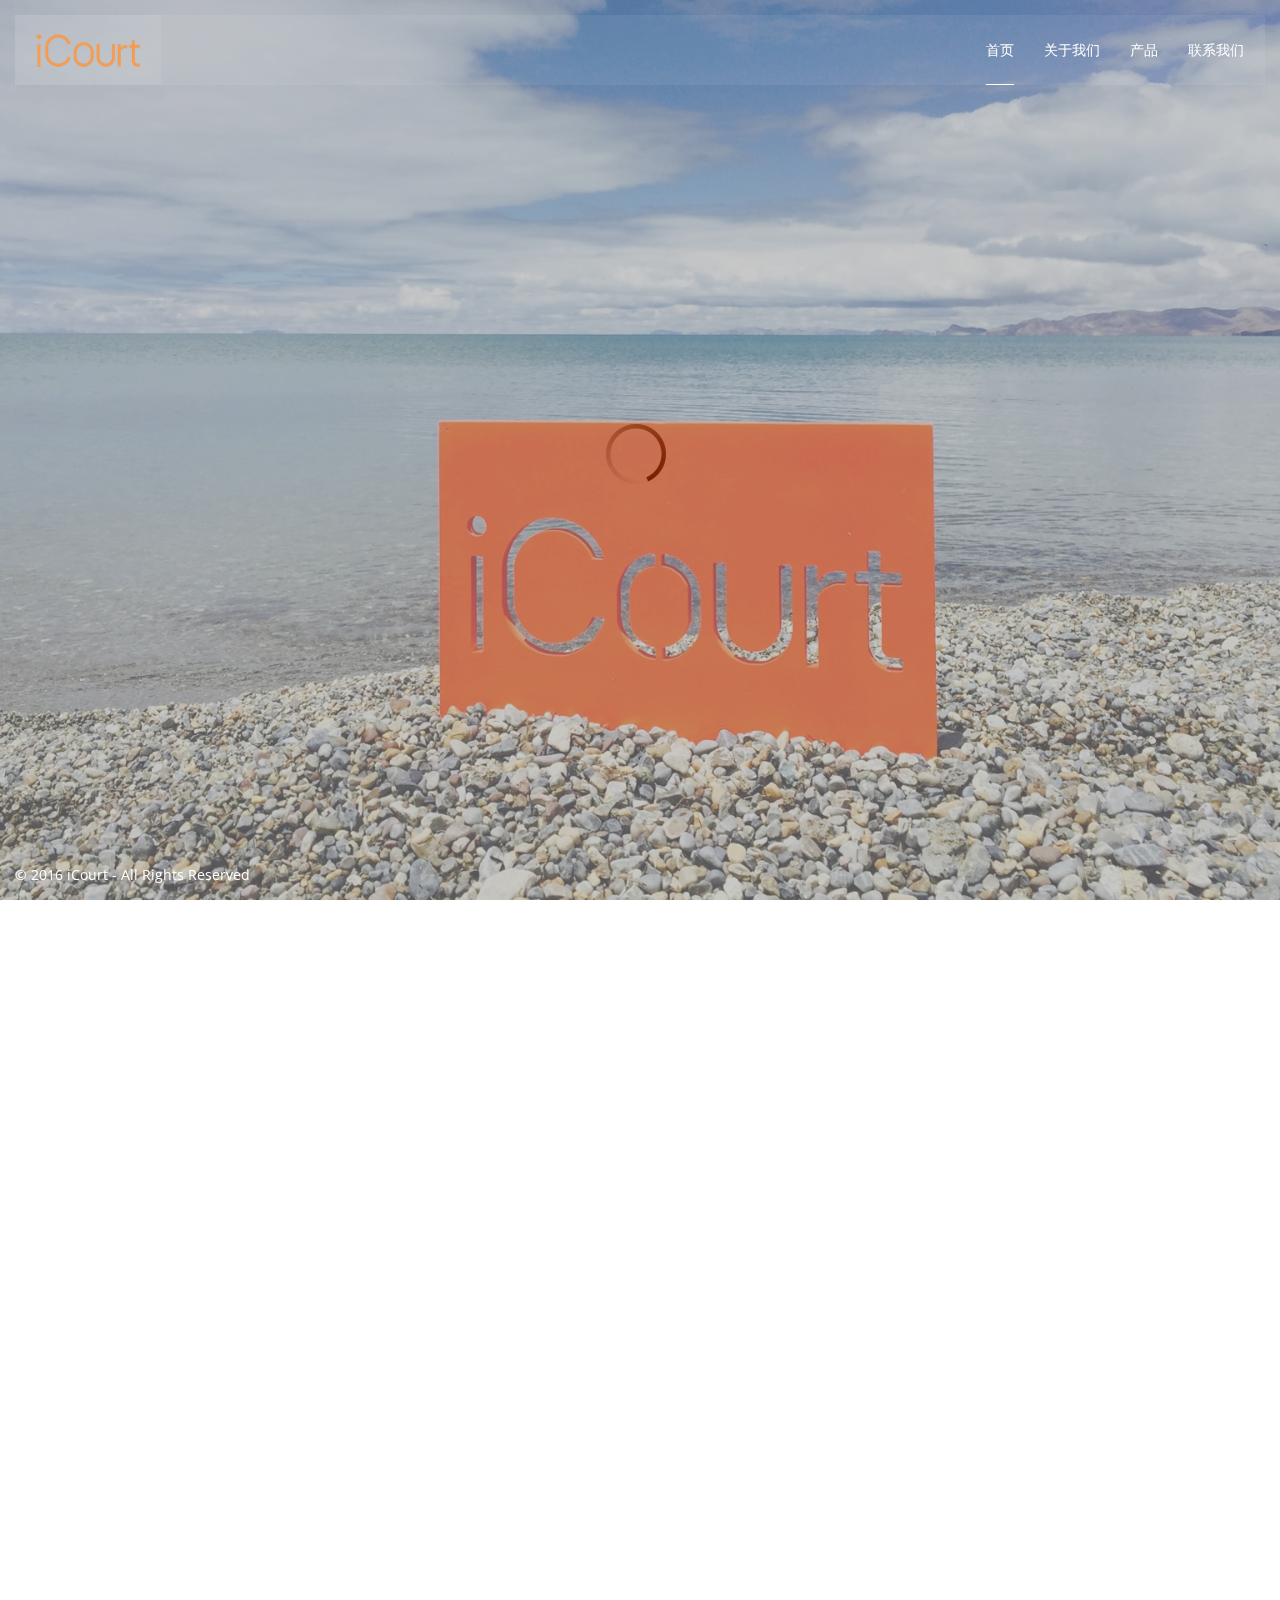
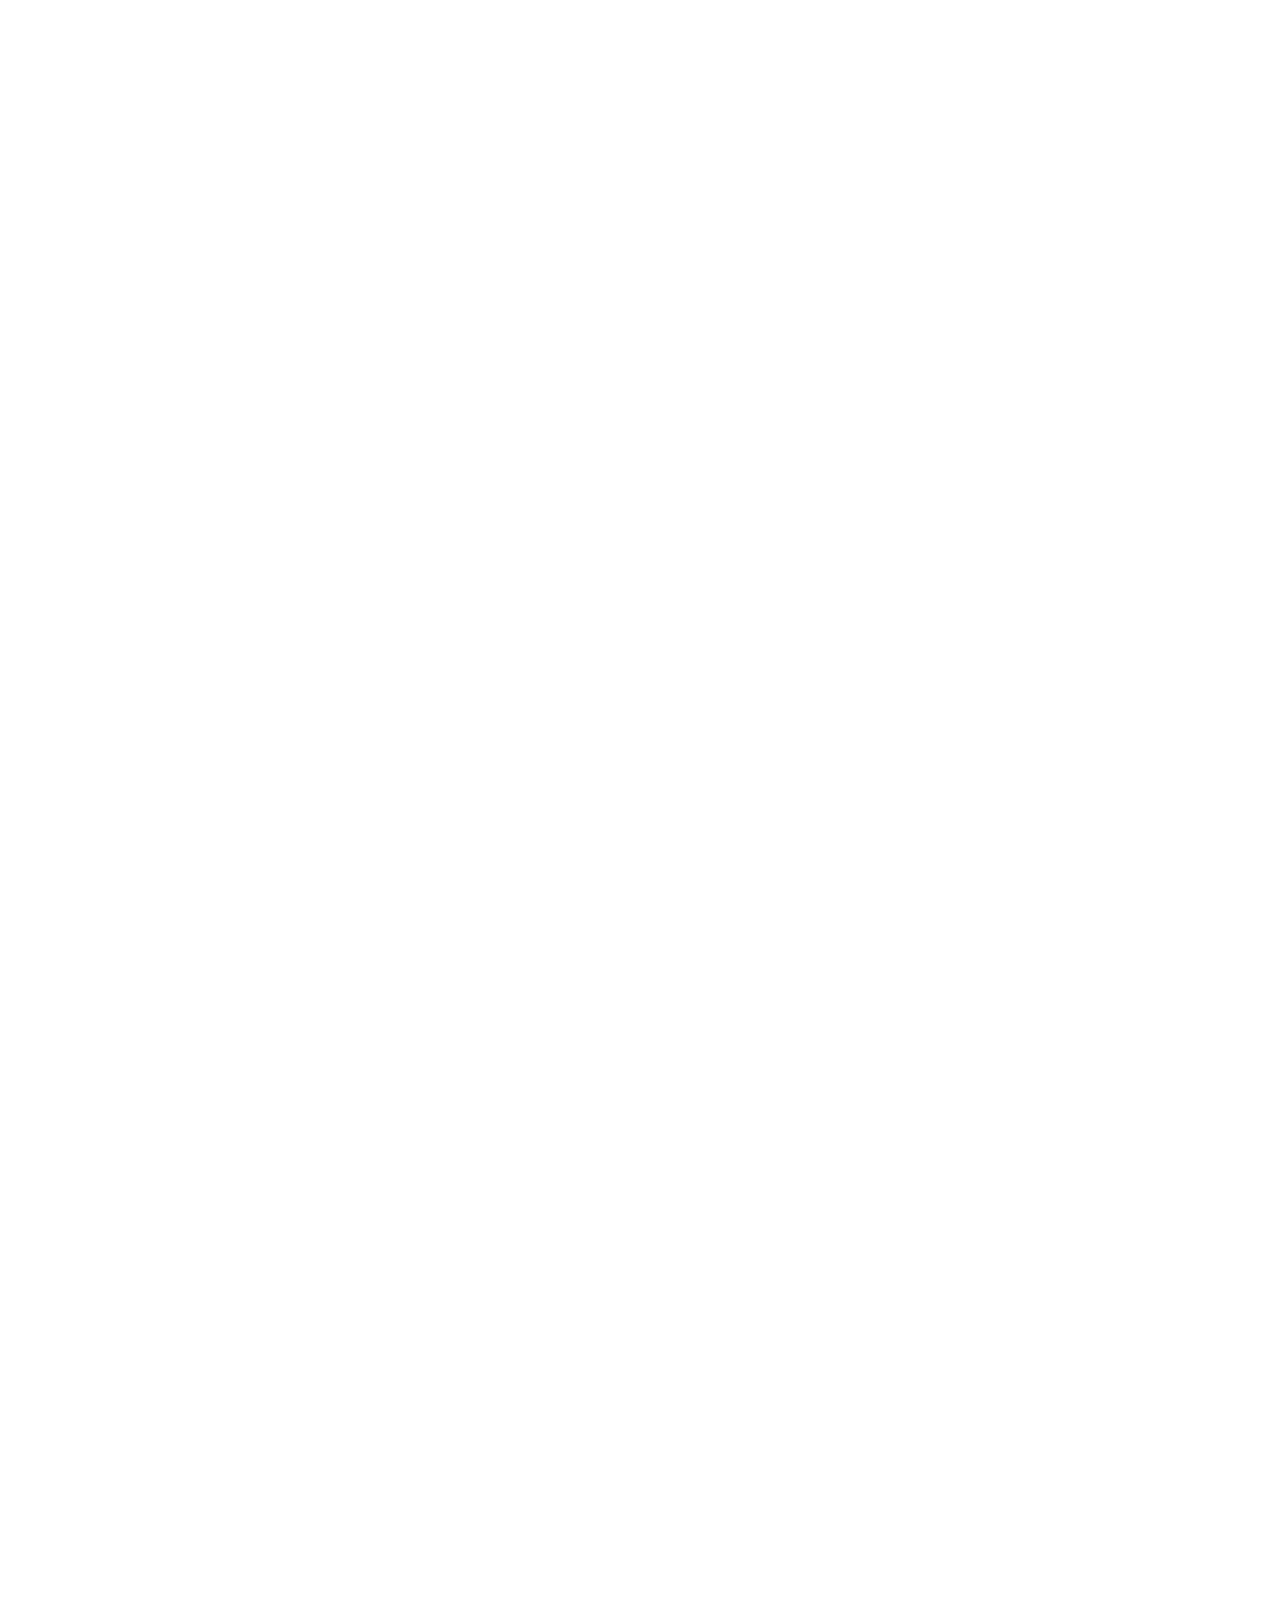
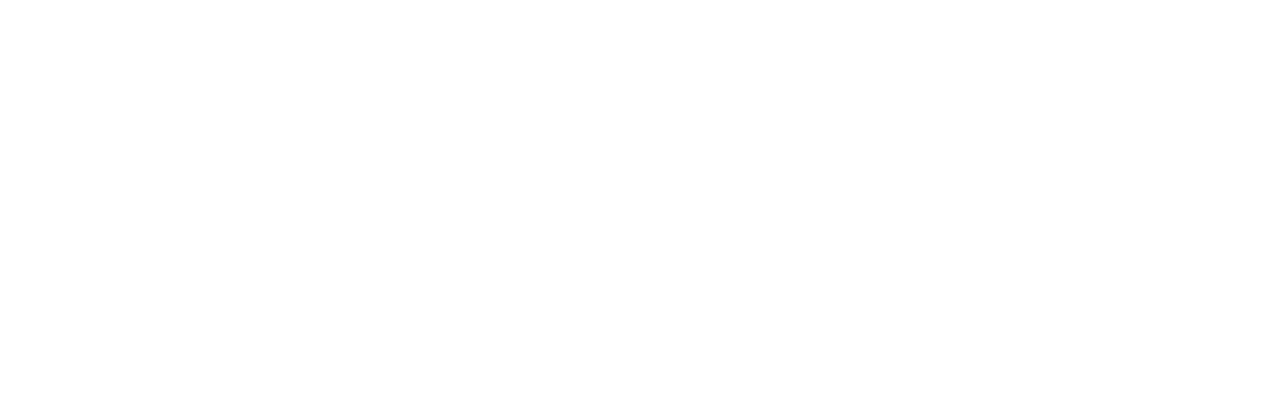
==== index.html @ 9b427d23 "rename" ====
﻿<!DOCTYPE html>
<!--[if IE 7]>    <html class="no-js ie7 oldie" lang="en-US"> <![endif]-->
<!--[if IE 8]>    <html class="no-js ie8 oldie" lang="en-US"> <![endif]-->
<!--[if gt IE 8]><!--> <html class="no-js" lang="en-US">  <!--<![endif]-->
	<head>
	
		<title>iCourt 与众不同的法学院</title>

		<!-- META DATA -->
		<meta http-equiv="content-type" content="text/html;charset=UTF-8">
		<meta charset="utf-8">
		<meta name="viewport" content="width=device-width, initial-scale=1, maximum-scale=1">
		<meta name="description" content="">
		<meta name="keywords" content="">
		<meta name="author" content="">
		
		<!-- CSS Global Compulsory -->
		<link rel="stylesheet" href="css/bootstrap.min.css">
		<link rel="stylesheet" href="style.css">
		<link rel="stylesheet" href="css/custom.css">
		
		<!-- CSS Implementing Plugins -->
		<link rel="stylesheet" href="css/jquery.fullpage.min.css" type="text/css">
		<link rel="stylesheet" href="css/vegas.min.css" type="text/css">
		<link rel="stylesheet" href="css/font-awesome.min.css" type="text/css">
		<link rel="stylesheet" href="css/ionicons.min.css" type="text/css">
		<link rel="stylesheet" href="css/animate.min.css" type="text/css">
		<link rel="stylesheet" href="css/flexslider.css" type="text/css">
		<link rel="stylesheet" href="css/magnific-popup.css" type="text/css">
		
		<!-- HTML5 shim and Respond.js IE8 support of HTML5 elements and media queries -->
		<!--[if lt IE 9]>
			<script src="http://html5shim.googlecode.com/svn/trunk/html5.js"></script>
			<script src="js/respond.min.js"></script>
		<![endif]-->
		
		<!--[if lt IE 11]>
			<link rel="stylesheet" type="text/css" href="css/ie.css">
		<![endif]-->
		
		<!-- FONTS -->
		<link href='http://fonts.useso.com/css?family=Open+Sans:400,300,600,700%7CRaleway:400,200,300,500' rel='stylesheet' type='text/css'>
		
		<!-- JS -->
		<script type="text/javascript" src="js/modernizr.js"></script>
		
		<!-- FAVICONS -->
		<link rel="shortcut icon" href="images/favicon.ico">
		<link rel="apple-touch-icon" href="images/apple-touch-icon.png">
		<link rel="apple-touch-icon" sizes="72x72" href="images/apple-touch-icon-72x72.png">
		<link rel="apple-touch-icon" sizes="114x114" href="images/apple-touch-icon-114x114.png">

	</head>
	<body>
	
		<div id="preloader">
			<div id="loading-animation">&nbsp;</div>
		</div>

		<nav class="navbar navbar-fixed-top">
			<div class="container-fluid">
				<div class="navbar-header">
					<button type="button" class="navbar-toggle collapsed" data-toggle="collapse" data-target="#navbar" aria-expanded="false" aria-controls="navbar">
						<span class="sr-only">Toggle navigation</span>
						<span class="icon-bar"></span>
						<span class="icon-bar"></span>
						<span class="icon-bar"></span>
					</button>
					<a class="navbar-brand moveto" href="#home">
						<img src="Resource/logo-orange.png" alt="" class="logo-light" />
						<img src="Resource/logo-orange.png" alt="" class="logo-dark" />
					</a>
				</div>
				<div id="navbar" class="navbar-collapse collapse">
					<ul id="fp-menu" class="nav navbar-nav navbar-right">
						<li data-menuanchor="home"><a href="#home" class="moveto">首页</a></li>
						<li data-menuanchor="about"><a href="#about" class="moveto">关于我们</a></li>
						<li data-menuanchor="services"><a href="#services" class="moveto">产品</a></li>
						<li data-menuanchor="contact"><a href="#subscribe" class="moveto">联系我们</a></li>
						<!--
						<li data-menuanchor="subscribe"><a href="#subscribe" class="moveto">Subscribe</a></li>
						<li data-menuanchor="portfolio"><a href="#portfolio" class="moveto">Portfolio</a></li>
						<li data-menuanchor="team"><a href="#team" class="moveto">Team</a></li>
						-->
						
					</ul>
				</div><!--/.nav-collapse -->
			</div><!--/.container-fluid -->
			<div class="navbar-overlay"></div>
		</nav>
		
		<div class="main-container">
			<div id="bt-fullpage">
		
				<!-- Home -->
				<div class="bt-section">
					<section class="section home-section fullscreen-element">
						<div class="section-container">
							<div class="table-container">
								<div class="table-content">
									<div class="container-fluid">
										<div class="row">
											<div class="col-lg-6 col-md-8">
												<div class="row">
													<div class="col-md-10 col-md-offset-1">
														<div class="text-slider animated onstart" data-animation="fadeInRight" data-animation-delay="800">
															<ul class="slides">
																<li>
																	<h1 class="text-white nomargin">iCourt<br>与众不同的法学院</h1>
																</li>
																<li>
																	<h1 class="text-white nomargin">iCourt<br>技术驱动法律</h1>
																</li>
																<li>
																	<h1 class="text-white nomargin">iCourt<br>帮助校友成功</h1>
																</li>
															</ul>
														</div>
														<p class="lead text-white nobottompadding animated onstart" data-animation="fadeInRight" data-animation-delay="1100"></p>
														<div class="buttons-group animated onstart" data-animation="fadeInRight" data-animation-delay="1400">
															<!--
															<a href="#subscribe" class="moveto button button-modern alternative button-white notopmargin nobottommargin">我们的产品</a>
															<a href="#about" class="moveto button button-modern alternative button-white notopmargin nobottommargin">联系我们</a>
															-->
														</div>
													</div>
												</div>
											</div>
										</div>
									</div>
								</div>
							</div>
						</div>
						<div class="overlay">
							<div class="overlay-color background-dark opacity-30"></div>
							<div class="overlay-image cover-background" style="background-image: url(Resource/bg.jpg);"></div>
						</div>
					</section>
				</div>
				
				<!-- About -->
				<div class="bt-section">			
					<section class="section equal-section nopadding">
						<div class="section-container">
							<div class="container-fluid equal-cols-container">
								<div class="row equal-row">
									
									<div class="col-md-6 equal-col animated" data-animation="fadeInLeftBig">
										<div class="equal-col-wrapper">
											<div class="equal-col-container">
												<div class="equal-col-content">
													<div class="row">
														<div class="col-md-10 col-md-offset-1">
															
															<h3 class="section-title nomargin">关于我们</h3>
															<div class="divider divider-center divider-dark"><span></span></div>
															<h4 style="color: #ed6c00">iCourt 是一家与众不同的法学院</h4>
															<p>过去三年，已有 5000 多名法律人走进 iCourt，他们中有律师、法官、法务、法学院老师，怀着共同的理念相聚于此，研习技能、开阔视野 、彼此交流、互相支持，通过没有围墙的课堂连接在一起，成为名副其实的法律共同体。这个数字，每一天都在快速增长。</p>
															<h4 style="color: #ed6c00">iCourter 信仰技术驱动法律</h4>
															<p>成为 iCourter，需要在两年时间内完成 12门实务能力课程的体系化学习，包括法律人的核心业务能力、市场开拓能力和法律新技术能力。<br>
															通过系统学习，iCourter 将掌握领先的思维方式和执业技能，极大提升工作效率和效果；同时，iCourter 还将获得先进的工作设备、便捷的软件工具、终身的学习机会和超值的升级体验。</p>
															<h4 style="color: #ed6c00">iCourt 已成为法律职业共同体的最佳学习平台</h4>
															<p>追求技术、信赖法庭，才能为法律职业带来价值与尊荣。共享与连接将改变时代；而您与我们的努力，将推动改变发生。来到 iCourt 法学院，您不必独自前行，我们将陪伴您执业升级的每一步。</p>
																
														</div>
													</div>
												</div>
											</div>
										</div>
									</div>
									
									<div class="col-md-6 equal-col fullscreen-element mobile-hidden animated" data-animation="fadeInRightBig">										
										<!-- Overlay -->
										<div class="overlay">
											<div class="overlay-image cover-background" style="background-image: url('Resource/about_us.jpg');"></div>
										</div>
									</div>
									
								</div>
							</div>
						</div>
					</section>
				</div>
						
				<!-- Services -->
				<div class="bt-section">		
					<section class="section equal-border fullscreen-element">
						<div class="section-container">
							<div class="table-container">
								<div class="table-content">
									<div class="container">
										<div class="text-center paddingbottom-50 animated" data-animation="fadeInDown">
											<h3 class="section-title nomargin">我们的产品</h3>
											<div class="divider divider-center divider-dark"><span></span></div>
											<p class="lead text-center">来到 iCourt 法学院，您不必独自前行，我们将陪伴您执业升级的每一步。</p>
										</div>							
										<div class="row text-center">
											
											<div class="col-md-4 animated" data-animation="fadeInUp" data-animation-delay="300">
												<div class="icon-box-2 text-center sm-mb-30">
													<div class="icon-box-icon">
														
													<!--	<i class="ion-ios-book-outline"></i>  -->
													<img src="Resource/icourter.svg" alt="icourter">
													</div>
													<h3>iCouter</h3>
													<div class="divider divider-center divider-dark"><span></span></div>
													<p class="text-center">成为 iCourter，需要在两年时间内完成 12 门实务能力课程的体系化学习，包括法律人的核心业务能力、市场开拓能力和法律新技术能力。</p>
												</div>
											</div>
											
											<div class="col-md-4 animated" data-animation="fadeInUp" data-animation-delay="600">
												<div class="icon-box-2 text-center sm-mb-30">
													<div class="icon-box-icon">
														<img src="Resource/team.svg" alt="team">
													</div>
													<h3>团队宝</h3>
													<div class="divider divider-center divider-dark"><span></span></div>
													<p class="text-center">iCourt 团队宝是一个打造律界强大团队的限量版定制性服务计划。针对团队宝用户的业务、地域、发展阶段、人员构成等特点，制定团队学习、团队建设、发展定位、品牌宣传、招聘薪酬的实施方案。单枪匹马闯世界的时代已然结束，团队才是引以为傲的资本。</p>
												</div>
											</div>
											
											<div class="col-md-4 animated" data-animation="fadeInUp" data-animation-delay="900">
												<div class="icon-box-2 text-center">
													<div class="icon-box-icon">
														<img src="Resource/usa.svg" alt="USA">
													</div>
													<h3>美国行</h3>
													<div class="divider divider-center divider-dark"><span></span></div>
													<p class="text-center">iCourt 美国行是为中国律师打造的短期赴美交流项目。我们组织中国法律精英在 14 天中遍访纽约、华盛顿、旧金山、洛杉矶的顶级律所、各级法院和常青藤学府，学习探讨法律行业趋势、律所战略文化管理薪酬。让异域的启迪，成为事业再出发的新鲜源泉，展开属于法律人的求索之旅。</p>
												</div>
											</div>
	
										</div>
									</div>
								</div>
							</div>
							<div class="overlay">
								<div class="overlay-color background-white opacity-90"></div>
							</div>
						</div>
						<div class="overlay">
							<div class="overlay-image cover-background" style="background-image: url('Resource/services.jpg');"></div>
						</div>
					</section>
				</div>				
						
				<!-- Contact -->
				<div class="bt-section">							
					<section class="section equal-section nopadding">
						<div class="section-container">
							<div class="container-fluid equal-cols-container">
								<div class="row equal-row">
									<div class="col-md-6 equal-col fullscreen-element mobile-hidden animated" data-animation="fadeInRightBig">										
										<!-- Overlay -->
										<div class="overlay">
											<div class="overlay-image cover-background" style="background-image: url('Resource/about_us.jpg');"></div>
										</div>
									</div>
									<div class="col-md-6 equal-col animated" data-animation="fadeInRightBig">
										<div class="equal-col-wrapper">
											<div class="equal-col-container">
												<div class="equal-col-content">
													<div class="row">
														<div class="col-md-10 col-md-offset-1">
															
															<h3 class="section-title text-center nomargin">联系我们</h3>
															<div class="divider divider-center divider-dark"><span></span></div>
															<p class="text-left marginbottom-20">地址：北京市朝阳区建国路58号晋商博物馆4A 座</p>
															<p class="text-left marginbottom-20">Email：<a href="mailto:icourt@icout.cc">icourt@icout.cc</a> </p>
															<p class="text-left marginbottom-20"> 微信：nuonuoduo6</p>


															
																
														</div>
													</div>
												</div>
											</div>
										</div>
									</div>
								</div>
							</div>
						</div>
					</section>
				</div>
			
			</div><!-- #fullpage end -->
		</div><!-- .main-container end -->
		
		<!-- Footer -->
		<footer class="site-footer">
			<div class="section-container">
				<!-- Copyright -->
				<div class="copyright">
					<div class="container-fluid">
						<div class="row">
							<div class="col-md-6 text-left">
							© 2016 iCourt - All Rights Reserved
							</div>
							<div class="col-md-6">
								<!--
								<nav class="socials-icons pull-right">
									<ul>
										<li><a href="#" class="social-icon"><i class="ion-social-facebook"></i></a></li>
										<li><a href="#" class="social-icon"><i class="ion-social-twitter"></i></a></li>
										<li><a href="#" class="social-icon"><i class="ion-social-googleplus"></i></a></li>
										<li><a href="#" class="social-icon"><i class="ion-social-pinterest"></i></a></li>
										<li><a href="#" class="social-icon"><i class="ion-social-dribbble-outline"></i></a></li>
									</ul>
								</nav>
								-->
							</div>
						</div>
					</div>
				</div><!-- .copyright end -->
			</div>
		</footer><!-- .site-footer end -->
		
		<!-- JS -->
		<script type="text/javascript" src="js/jquery.min.js"></script>
		<script type="text/javascript" src="js/bootstrap.min.js"></script>
		<script type="text/javascript" src="js/plugins.js"></script>
		

		<script type="text/javascript" src="js/main.js"></script>

	</body>
</html>
---- style.css ----
﻿/*
Theme Name: Weny
Description: Coming Soon Template
Author: Bluminethemes
Theme URI: http://bluminethemes.com/preview/themeforest/html/weny/
Author URI: http://themeforest.net/user/Bluminethemes
Version: 1.1
*/

/*
Please use css/custom.css for your styles
*/

/* ==================================================================
 * Table of Contents:
 *
 * 1.0 - CSS Reset
 * 2.0 - Bootstrap fix for WinPhone 8 and IE10
 * 3.0 - Basic Document Styles
 * 4.0 - Typography
 * 5.0 - Basic Layout Styles
 * 6.0 - Preloader
 * 7.0 - Navigation
 * 8.0 - Sections Elements
 * 9.0 - Footer 
 * 10.0 - Elements
 * 		10.1 - Forms
 * 		10.2 - Icon Features
 * 		10.3 - Divider
 * 		10.4 - Spacing
 * 		10.5 - Progress Bars
 * 		10.6 - Countdown
 * 		10.7 - Social Icons
 * 		10.8 - Magnific Popup
 * 		10.9 - FlexSlider
 * 		10.10 - Fullpage
 * 		10.11 - Team
 * 11.0 - Buttons
 * 		11.1 - Default Buttons
 * 		11.2 - Button Styles
 * 		11.3 - Button Sizes
 * 		11.4 - Button Colours
 * 12.0 - Portfolio
 * 13.0 - Overlay Styles
 * 		13.1 - Background Color Styles
 * 		13.2 - Gradient Background Styles
 * 14.0 - Other
 * 15.0 - Helper Classes
 * 16.0 - Mobile
 * 17.0 - Responsive
================================================================== */


/* ==================================================================
	1.0 CSS Reset
================================================================== */

html, body, div, span, applet, object, iframe,
h1, h2, h3, h4, h5, h6, p, blockquote, pre,
a, abbr, acronym, address, big, cite, code,
del, dfn, em, img, ins, kbd, q, s, samp,
small, strike, strong, sub, sup, tt, var,
b, u, i, center,
dl, dt, dd, ol, ul, li,
fieldset, form, label, legend,
table, caption, tbody, tfoot, thead, tr, th, td,
article, aside, canvas, details, embed, 
figure, figcaption, footer, header, hgroup, 
menu, nav, output, ruby, section, summary,
time, mark, audio, video {
	margin: 0;
	padding: 0;
	border: 0;
	font-size: 100%;
	font: inherit;
	vertical-align: baseline;
}

article, aside, details, figcaption, figure, 
footer, header, hgroup, menu, nav, section {
	display: block;
}
body {
	line-height: 1;
}
ol, ul {
	list-style: none;
}
blockquote, q {
	quotes: none;
}
blockquote:before, blockquote:after,
q:before, q:after {
	content: '';
	content: none;
}
table {
	border-collapse: collapse;
	border-spacing: 0;
}


/* ==================================================================
	2.0 Bootstrap fix for WinPhone 8 and IE10 
================================================================== */

@-webkit-viewport   { width: device-width; }
@-moz-viewport      { width: device-width; }
@-ms-viewport       { width: device-width; }
@-o-viewport        { width: device-width; }
@viewport           { width: device-width; }


/* ==================================================================
	3.0 Basic Document Styles
================================================================== */

body {
	color: #333;
	font-size: 14px;
	font-family: 'Open Sans', sans-serif;
	font-style: normal;
	font-weight: normal;
	line-height: 28px;
	background: #fff;
	-webkit-font-smoothing: antialiased;
	-webkit-text-size-adjust: 100%;
	overflow-x: hidden;
	white-space: normal;
	position: relative;
}

.main-container {
	clear: both;
}

input,
select,
textarea { 
	font-size: 16px;
	font-family: 'Open Sans', sans-serif;
	font-style: normal;
	font-weight: 300;
}


/* ==================================================================
	4.0 Typography
================================================================== */

h1, h2, h3, h4, h5, h6 {
	font-family: 'Raleway', sans-serif;
	font-weight: 300;
	margin-bottom: 15px;
	position: relative;
	color: #333;
}

h1 a, h2 a, h3 a, h4 a, h5 a, h6 a {
	color: #333;
}

h1 {
	font-size: 40px;
	line-height: 50px;
	font-weight: 200;
}

h2 {
	font-size: 40px;
	line-height: 54px;
}

h3 {
	font-size: 32px;
	line-height: 46px;
}

h4 {
	font-size: 24px;
	line-height: 34px;
}

h5 {
	font-size: 16px;
	font-weight: 400;
	line-height: 26px;
}

h6 {
	font-size: 12px;
	font-weight: 700;
	line-height: 24px;
}

/* Heading Uppercase */
.heading-uppercase {
	font-weight: 400;
	text-transform: uppercase;
}

h1.heading-uppercase {
	letter-spacing: 10px;
	margin-right: -10px;
}

h2.heading-uppercase {
	letter-spacing: 7px;
	margin-right: -7px;
}

h3.heading-uppercase {
	letter-spacing: 7px;
	margin-right: -7px;
}

h4.heading-uppercase {
	letter-spacing: 2px;
	margin-right: -2px;
}

h5.heading-uppercase {
	font-weight: 600;
	letter-spacing: 2px;
	margin-right: -2px;
}

h6.heading-uppercase {
	font-weight: 700;
	letter-spacing: 2px;
	margin-right: -2px;
}

.section-title {
	font-weight: 400;
	text-align: center;
	text-transform: uppercase;
	letter-spacing: 7px;
	margin-left: -7px !important;
}

p {
	margin-bottom: 20px;
}

p.lead {
	font-size: 16px;
	line-height: 30px;
	font-weight: 400;
}

p:last-child {
	margin-bottom: 0px;
}

a {
	cursor: pointer;
	color: #EC7C2F;
	text-decoration: none;
	-webkit-transition: all .3s ease-in-out;
	-moz-transition: all .3s ease-in-out;
	-ms-transition: all .3s ease-in-out;
	-o-transition: all .3s ease-in-out;
	transition: all .3s ease-in-out;
}

a:hover, a:focus {
	text-decoration: none;
	outline: 0;
	color: #EC7C2F;
}

em {
	font-style: italic;
}

strong {
	font-weight: 700;
}

blockquote {
	overflow: hidden;
	font-family: 'Open Sans', 'Georgia', Times New Roman, Times, serif;
	font-size: 20px;
	line-height: 32px;
	font-style: italic;
	background: #f5f5f5;
	padding: 32px;
	color: #777;
	font-weight: 300;
	margin-bottom: 20px;
	border-left: 5px solid #efefef;
}

blockquote.pull-right {
	margin: 5px 0 10px 20px;
	max-width: 300px;
}

blockquote.pull-left {
	margin: 5px 20px 10px 0;
	max-width: 370px;
}

address, blockquote, dd, dl, fieldset, form, ol, p, pre, table, ul {
	margin-bottom: 30px;
}

pre {
	margin: 0;
	padding: 9.5px;
	color: #333;
	background-color: #f5f7f9;
	border: 1px solid #ccc;
	border-radius: 0px;
	text-align: left;
}


/* ==================================================================
	5.0 Basic Layout Styles
================================================================== */

body.video-background .overlay-video,
body.youtube-background .overlay-video,
body.youtube-multiple-background .overlay-video {
	background-color: #000;
}

.main-container {
	overflow: hidden;
	position: relative;
}

section,
.section {
	position: relative;
	overflow: hidden;
	padding: 90px 0;
}

.fullscreen-element {
	height: 100px; /* Fix */
}

.fullscreen-element .section-container,
.fullscreen-element .box-container {
	position: relative;
	display: table;
	width: 100%;
	height: 100%;
}

.fullscreen-element .table-container {
	display: table-cell;
	vertical-align: middle;
}

.cover-background {
	-webkit-background-size: cover;
	background-size: cover;
	background-repeat: no-repeat;
	background-position: center;
}

.image-background {
	-webkit-background-size: auto auto;
	background-size: auto auto;
	background-repeat: no-repeat;
	background-position: center;
}

.full-background {
	-webkit-background-size: 100% auto;
	background-size: 100% auto;
	background-repeat: no-repeat;
	background-position: center;
}

.no-background {
	background-image: none !important;
	background-color: transparent !important;
}

.bg-center-left {
	background-position: center left;
}

.bg-center {
	background-position: center;
}

.bg-center-right {
	background-position: center right;
}

.bg-top-left {
	background-position: top left;
}

.bg-top-center {
	background-position: top center;
}

.bg-top-right {
	background-position: top right;
}

.bg-bottom-left {
	background-position: bottom left;
}

.bg-bottom-center {
	background-position: bottom center;
}

.bg-bottom-right {
	background-position: bottom right;
}

audio, canvas, progress, video {
	display: inline-block;
	vertical-align: baseline;
}

video {
	max-width: 100%;
}

.video-wrapper {
	position: absolute;
	width: 100%;
	height: 100%;
	top: 0;
	left: 0;
	z-index: 0;
	overflow: hidden;
	background-color: #000; 
}

.video-wrapper video {
	position: absolute;
	top: 50%;
    left: 50%;
	min-width: 100%;
	min-height: 100%;
	max-width: none;
    width: auto;
    height: auto;
	-webkit-transform: translateX(-50%) translateY(-50%);
	-moz-transform: translateX(-50%) translateY(-50%);
	transform: translateX(-50%) translateY(-50%);
}

.player  {
	position: absolute;
	width: 100%;
	height: 100%;
	top: 0;
	left: 0;
	z-index: 0;
}

.section-container {
	position: relative;
}

.text-left {
	text-align: left !important;
}

.text-right { 
	text-align: right !important;
}

.text-center {
	text-align: center !important;
}

.text-justify {
	text-align: justify !important;
}

.text-white  {
	color: #fff !important;
}

.text-dark  {
	color: #333 !important;
}

.font-thin {
	font-weight: 100 !important;
}

.font-extralight {
	font-weight: 200 !important;
}

.font-light {
	font-weight: 300 !important;
}

.font-normal {
	font-weight: 400 !important;
}

.font-medium {
	font-weight: 500 !important;
}

.font-semibold {
	font-weight: 600 !important;
}

.font-bold {
	font-weight: 700 !important;
}

.font-extrabold {
	font-weight: 800 !important;
}

.font-ultrabold {
	font-weight: 900 !important;
}

.font-large {
	font-size: 72px;
	line-height: 80px;
}

.font-xlarge {
	font-size: 92px;
	line-height: 100px;
}

.font-italic {
	font-style: italic;
}

.font-opensans {
	font-family: 'Open Sans', serif;
}

.clear {
	clear: both;
}

.csstransitions .animated,
.animated {
    visibility: hidden;
}

.csstransitions .visible {
    visibility: visible;
}

.video-container {
	width: 100%;
	height: 100%;
}

.position-relative {
	position: relative !important;
}

.height-auto {
	height: auto !important;
}

img {
	max-width: 100%;
}


/* ==================================================================
	6.0 Preloader
================================================================== */

#preloader {
    position: fixed;
    top: 0;
    left: 0;
    right: 0;
    bottom: 0;
    background: #fff;
    z-index: 10001;
}

#loading-animation {
	width: 120px;
	height: 128px;
	position: absolute;
	left: 50%;
	top: 50%;
	background-image: url(images/loading-animation.gif);
	background-repeat: no-repeat;
	background-position: center;
	margin: -60px 0 0 -64px;
}


/* ==================================================================
	7.0 Navigation
================================================================== */
.navbar {
	max-width: 100%;
	min-height: 70px;
	margin: 0;
	-webkit-backface-visibility: hidden;
	-webkit-transform: translateZ(0);
	z-index: 9900;
	top: 15px;
	left: 15px;
	right: 15px;
	background-color: rgba(255,255,255,0.07);
	border: 0;
	-webkit-transition: all .5s ease;
	-moz-transition: all .5s ease;
	-ms-transition: all .5s ease;
	-o-transition: all .5s ease;
	transition: all .5s ease;
}

body.fp-section-active .navbar {
	background-color: #fff;
}

.navbar-overlay {
	position: absolute;
	bottom: -9px;
	left: 0;
	right: 0;
	height: 7px;
	background: #fff;
	opacity: 0;
	-webkit-transition: all .5s ease;
	-moz-transition: all .5s ease;
	-ms-transition: all .5s ease;
	-o-transition: all .5s ease;
	transition: all .5s ease;
}

body.fp-section-active .navbar-overlay {
	opacity: 0.21;
}

.navbar .container-fluid {
	padding: 0 21px;
}

.navbar-brand {
	height: 70px;
	line-height: 70px;
	padding: 0 21px;
	position: relative;
	overflow: hidden;
	background-color: rgba(255,255,255,0.07);
	-webkit-transition: all .5s ease;
	-moz-transition: all .5s ease;
	-ms-transition: all .5s ease;
	-o-transition: all .5s ease;
	transition: all .5s ease;
}

.navbar-brand>img {
	width: auto;
	height: auto;
	display: inline-block;
	vertical-align: middle;
	-webkit-transition: all .5s ease;
	-moz-transition: all .5s ease;
	-ms-transition: all .5s ease;
	-o-transition: all .5s ease;
	transition: all .5s ease;
}

.navbar-brand .logo-dark {
	position: absolute;
	opacity: 0;
	visibility: hidden;
	top: 0;
	bottom: 0;
	left: 0;
	right: 0;
	margin: auto;
	z-index: 1;
}

.navbar-brand .logo-light {
	position: relative;
	top: -2px;
}

body.fp-section-active .navbar-brand .logo-dark {
	visibility: visible;
	opacity: 1;
}

body.fp-section-active .navbar-brand .logo-light {
	visibility: hidden;
	opacity: 0;
}

.navbar-nav>li>a {
	padding-left: 0;
	padding-right: 0;
	margin: 0 15px;
	line-height: 40px;
	color: #fff;
	box-shadow: inset 0 -1px 0 transparent;
}

body.fp-section-active .navbar-nav>li>a {
	color: #333;
}

.navbar-nav>li>a:hover {
	opacity: 0.9;
}

.navbar-nav>li>a,
.navbar-nav>li>a:focus,
.navbar-nav>li>a:hover {
	background-color: transparent;
}

.navbar-nav>li.active>a {
	color: #fff;
	box-shadow: inset 0 -1px 0 #fff;
}

body.fp-section-active .navbar-nav>li>a:hover {
	color: #EC7C2F;
}

body.fp-section-active .navbar-nav>li.active>a {
	color: #EC7C2F;
	box-shadow: inset 0 -1px 0 #EC7C2F;
}

.navbar-toggle {
	border: 1px solid #333;
	border-radius: 0;
	margin-top: 18px;
}

.navbar-toggle .icon-bar {
	background-color: #333;
	border-radius: 0;
}

/* Dropdown */
.nav .open>a,
.nav .open>a:focus,
.nav .open>a:hover {
	background-color: transparent;
    border-color: transparent;
}

.navbar .fa.fa-angle-down {
	margin-left: 7px;
}

.dropdown-menu {
	min-width: 190px;
	padding: 0;
	border: 1px solid #e5e7e9;
	border-radius: 0;
	box-shadow: 0 0 0 transparent;
}

.dropdown-menu>li>a {
	display: block;
	padding: 10px 17px;
	line-height: 21px;
	color: #777;
	font-size: 13px;
	font-family: 'Open Sans', sans-serif;
	font-style: normal;
	font-weight: 400;
	letter-spacing: 1px;
	text-transform: uppercase;
}

.dropdown-submenu{
	position: relative;
}

.navbar .dropdown-submenu>.dropdown-menu{
	top: -1px;
	left: 100%;
	margin-top: 0;
	margin-left: -1px;
}

.dropdown-menu>li>a:focus,
.dropdown-menu>li>a:hover,
.dropdown-menu .open > a.dropdown-toggle {
	background-color: #f5f7f9;
}

.dropdown-submenu>a::after {
    content: "\f105";
    font: normal normal normal 14px/21px FontAwesome;
    display: inline-block;
    border: 0;
    margin: 0;
    position: absolute;
    right: 15px;
}

.dropdown-submenu>.dropdown-menu.menu-pos-invert {
	left: auto;
	right: 100%;
}

/* ==================================================================
	8.0 Sections Elements
================================================================== */

/* Page Title */
.page-title {
	z-index: 100;
	bottom: 100px;
	left: 85px;
}

.page-title h2 {
	color: #fff;
	font-weight: 900;
	font-size: 30px;
	line-height: 36px;
	text-transform: uppercase;
	background-size: 8% 6px;
	padding: 0px 0px 20px 0px;
	margin: 0;
}

.page-title h2:before {
	content: '';
	position: absolute;
	width: 30px;
	height: 4px;
	background: #fff;
	bottom: 0;
	left: 0;
}

.page-title h4 {
	color: #fff;
	padding: 0px 0px 20px 0px;
	margin: 0;
}

.equal-section {
	padding: 0 !important;
}

.equal-section .equal-cols-container {
	padding: 0;
}

.equal-section .equal-row {
	margin: 0;
}

.equal-section .equal-col {
	padding: 90px 0;
	position: relative;
	overflow: hidden;
}

.equal-col-wrapper {
	display: table;
	width: 100%;
	height: 100%;
	position: relative;
	padding: 0;
	margin: 0;
	z-index: 0;
}

.equal-col-container {
	display: table-cell;
	vertical-align: middle;
}

.equal-col-content {
	max-width: 960px;
	padding: 0 15px;
	margin: 0 auto;
}

.section.equal-border {
	padding-top: 96px;
	padding-bottom: 15px;
	padding-left: 15px;
	padding-right: 15px;
}

.section.equal-border .section-container {
	padding-top: 75px;
	padding-bottom: 75px;
}

.section.equal-border .section-container .table-container {
	position: relative;
	z-index: 1;
}

.section.equal-border .section-container .overlay  {
	z-index: 0;
}


/* ==================================================================
	9.0 Footer
================================================================== */

.site-footer {
	left: 0;
	right: 0;
	position: fixed;
	bottom: 0;
	background: transparent;
	margin: 0;
	padding: 0;
	width: 100%;
	z-index: 1000;
	-webkit-transition: all .5s ease;
	-moz-transition: all .5s ease;
	-ms-transition: all .5s ease;
	-o-transition: all .5s ease;
	transition: all .5s ease;
}

body.fp-section-active .site-footer{
	bottom: -100px;
}

.site-footer .container,
.site-footer .container-fluid {
	position: relative;
	overflow: hidden;
}

.copyright {
	line-height: 50px;
	position: relative;
	overflow: hidden;
	padding: 0;
	color: #fff;
}

.site-footer .copyright,
.site-footer .social-icon i {
	-webkit-transition: all .3s ease;
	-moz-transition: all .3s ease;
	-ms-transition: all .3s ease-;
	-o-transition: all .3s ease;
	transition: all .3s ease;
}


/*==================================================================
	10.0 Elements
================================================================== */
	
/*	10.1 Forms
-------------------------------------------------------------- */
input::-webkit-input-placeholder, textarea::-webkit-input-placeholder { color: #575757; }

input:-moz-placeholder, textarea:-moz-placeholder { color: #575757; }

input.placeholder, textarea.placeholder { color: #575757; }

input[placeholder] { text-overflow: ellipsis; }

::-moz-placeholder { text-overflow: ellipsis; } /* firefox 19+ */

input:-moz-placeholder { text-overflow: ellipsis; }

.form {
	position: relative;
	overflow: hidden;
}

.success-message,
.error-message {
	padding-top: 10px;
	color: #333;	
	font-size: 14px;
	font-weight: 300;
	display: none;
	text-align: center;
	max-width: 700px;
	margin: 0 auto;
}

/* WebKit browsers */
input::-webkit-input-placeholder,
textarea::-webkit-input-placeholder { 
    color: #575757;
}
:-moz-placeholder { /* Mozilla Firefox 4 to 18 */
    color: #575757;
    opacity:  1;
}
::-moz-placeholder { /* Mozilla Firefox 19+ */
    color: #575757; 
    opacity:  1;
}
:-ms-input-placeholder { /* Internet Explorer 10+ */
   color: #575757;
}

textarea.form-control {
	height: auto !important;
}

.form-control {
	height: 40px;
	padding: 9px 16px;
	border-width: 1px;
	border-style: solid;
	border-color: #c5c7c9;
	color: inherit;
	font-style: normal;
	font-weight: 400;
	font-size: 14px;
	line-height: 24px;
	outline: none;
	-webkit-box-shadow: none;
	box-shadow: none;
	border-radius: 0;
	-webkit-box-sizing: border-box;
       -moz-box-sizing: border-box;
            box-sizing: border-box;
	-webkit-transition: all .3s ease;
	   -moz-transition: all .3s ease;
	    -ms-transition: all .3s ease;
	     -o-transition: all .3s ease;
	        transition: all .3s ease;
}

.form-control.border-bottom {
	border-radius: 0 !important;
	border-left: none;
	border-right: none;
	border-top: none;
}

.form-control:focus {
	border-color: #c5c7c9;
	-webkit-box-shadow: none !important;
	box-shadow: none !important;
}

.form-control.focus-select:focus {
	border-color: #EC7C2F;
}

.form-control.border-bottom:focus {
	box-shadow: none;
	-webkit-box-shadow: none;
}

.form-control::-moz-placeholder {
	color: #575757;
}

.form-control:-ms-input-placeholder {
	color: #575757;
}

.form-control::-webkit-input-placeholder {
	color: #575757;
}

.form-control,
.normal-selectbox,
.large-selectbox {
	margin-bottom: 25px;
}

label.input-desc {
	font-size: 14px;
	font-weight: 600;
	font-family: 'Open Sans', Verdana;
	text-transform: uppercase;
	margin-bottom: 7px;
}

select option {
	line-height: 30px;
}

.form-control-feedback {
	width: 40px;
	height: 40px;
	line-height: 40px;
}

/* Checkboxed and Radios */
input[type="radio"],
input[type="checkbox"] {
	margin-top: 7px;
}

.radio input[type="radio"],
.radio-inline input[type="radio"],
.checkbox input[type="checkbox"],
.checkbox-inline input[type="checkbox"] {
	margin-left: -22px;
}

.radio label,
.checkbox label,
.radio-inline, 
.checkbox-inline {
	padding-left: 22px;
}

.radio-inline + .radio-inline,
.checkbox-inline + .checkbox-inline {
	margin-left: 15px;
}

.form-control[disabled],
.form-control[readonly],
fieldset[disabled] .form-control {
	background-color: #f5f7f9;
}

.input-border-bottom.form-control {
	border-radius: 0 !important;
}

.input-border-bottom.form-control {
	border-left: none !important;
	border-right: none !important;
	border-top: none !important;
	transition: border 0.5s ease;
	-webkit-transition: border 0.5s ease;
	background-color: transparent;
}

.input-border-bottom.form-control:focus {
	box-shadow: none !important;
	-webkit-box-shadow: none !important;
}

.input-border-bottom.form-control {
	transition: padding 0.5s;
	-webkit-transition: padding 0.5s;
}

.input-border-bottom.form-control:focus {
	padding-left: 0;
}

/* Input Border Dark Style */
.form-control.border-dark {
	border-color: #000;
	background-color: transparent;
	color: #575757;
}

.form-control.border-dark::-moz-placeholder {
	color: #575757;
}

.form-control.border-dark:-ms-input-placeholder {
	color: #575757;
}

.form-control.border-dark::-webkit-input-placeholder {
	color: #575757;
}

.form-control.border-dark:focus {
	border-color: #000;
	-webkit-box-shadow: 0 0 0 #000;
	box-shadow: 0 0 0 #000;
}

/* Input Border White Style */
.form-control.border-white {
	border-color: #fff;
	background-color: transparent;
	color: #fff;
}

.form-control.border-white::-moz-placeholder {
	color: #fff;
}

.form-control.border-white:-ms-input-placeholder {
	color: #fff;
}

.form-control.border-white::-webkit-input-placeholder {
	color: #fff;
}

.form-control.border-white:focus {
	border-color: #fff;
	-webkit-box-shadow: 0 0 0 #fff;
	box-shadow: 0 0 0 #fff;
}


/*	10.2 Icon Features
-------------------------------------------------------------- */
.icon-box,
.icon-box-2 {
	position: relative;
	overflow: hidden;
}

.icon-box.no-background .overlay,
.icon-box-2.no-background .overlay {
	z-index: -1;
}

.icon-box h3,
.icon-box-2 h3 {
	font-size: 16px;
	font-weight: 600;
	line-height: 24px;
}

/* Style 1 */
.icon-box {
	text-align: left;
	margin-bottom: 30px;
}

.icon-box.icon-box-right {
	text-align: right;
}

.icon-box .icon-box-icon {
	position: absolute;
	top: 0;
	left: 0;
    font-size: 50px;
    color: #EC7C2F;
	float: left;
	width: 60px;
	text-align: left;
	padding-left: 1px;
}

.icon-box.icon-box-right .icon-box-icon {
	right: 0;
	left: auto;
	padding-left: 0;
	text-align: right;
}

.icon-box.large .icon-box-icon {
    font-size: 72px;
	width: 82px;
}

.icon-box .icon-box-text {
	margin-left: 70px;
}

.icon-box.icon-box-right .icon-box-text {
	margin-left: 0;
	margin-right: 70px;
}

.icon-box.large .icon-box-text {
	margin-left: 100px;
}

.icon-box.large.icon-box-right .icon-box-text {
	margin-left: 0;
	margin-right: 100px;
}

.icon-box h3 {
	font-size: 21px;
	margin-bottom: 10px;
	line-height: 40px;
}

/* Style 2 */
.icon-box-2 .icon-box-icon {
	font-size: 64px;
	line-height: 74px;
	color: #EC7C2F;
	position: relative;
	margin-bottom: 10px;
	z-index: 10;
	transition: all .5s ease;
	-webkit-transition: all .5s ease;
	-moz-transition: all .5s ease;
	-ms-transition: all .5s ease;
	-o-transition: all .5s ease;
}


/* 10.3 - Divider
-------------------------------------------------------------------*/
.divider {
	display: block;
	margin: 20px 0;
	width: 100%;
	position: relative;
	height: 5px;
}

.divider span,
.divider::before,
.divider::after {
	height: 1px;
	margin: 0 auto;
	background-color: #e5e7e9;
}

.divider span {
	display: block;
	position: relative;
	width: 54px;
	top: 2px;
}

.divider::before,
.divider::after {
	content: '';
	position: absolute;
	width: 20px;
	left: 0;
	right: 0;
}

.divider::before {
	top: 0;
	width: 37px;
}

.divider::after {
	top: 4px;
}

.divider.divider-left span,
.divider.divider-left::before,
.divider.divider-left::after {
	margin: 0;
}

.divider.divider-right span,
.divider.divider-right::before,
.divider.divider-right::after {
	margin: 0;
	left: auto;
	float: right;
}

.divider.divider-light span,
.divider.divider-light::before,
.divider.divider-light::after {
	background-color: #fff;
}

.divider.divider-dark span,
.divider.divider-dark::before,
.divider.divider-dark::after {
	background-color: #333;
}

/* 10.4 - Spacing
-------------------------------------------------------------------*/

/* Margin */
.margincenter {
	margin-left: auto;
	margin-right: auto;
}

.nomargin {
	margin: 0 !important;
}

.margin-10 {
	margin: 10px;
}

.margin-20 {
	margin: 20px;
}

.margin-30 {
	margin: 30px;
}

/* Margin Left */
.noleftmargin {
	margin-left: 0 !important;
}

.marginleft-10 {
	margin-left: 10px !important;
}

.marginleft-20 {
	margin-left: 20px !important;
}

.marginleft-30 {
	margin-left: 30px !important;
}

/* Margin Right */
.norightmargin {
	margin-right: 0 !important;
}

.marginright-10 {
	margin-right: 10px !important;
}

.marginright-20 {
	margin-right: 20px !important;
}

.marginright-30 {
	margin-right: 30px !important;
}

/* Margin Bottom */
.nobottommargin {
	margin-bottom: 0 !important;
}

.marginbottom-10 {
	margin-bottom: 10px;
}

.marginbottom-20 {
	margin-bottom: 20px;
}

.marginbottom-30 {
	margin-bottom: 30px;
}

.marginbottom-40 {
	margin-bottom: 40px;
}

.marginbottom-50 {
	margin-bottom: 50px;
}

.marginbottom-60 {
	margin-bottom: 60px;
}

.marginbottom-70 {
	margin-bottom: 70px;
}

.marginbottom-80 {
	margin-bottom: 80px;
}

.marginbottom-90 {
	margin-bottom: 90px;
}

.marginbottom-100 {
	margin-bottom: 100px;
}

/* Margin Top */
.notopmargin {
	margin-top: 0 !important;
}

.margintop-10 {
	margin-top: 10px;
}

.margintop-20 {
	margin-top: 20px;
}

.margintop-30 {
	margin-top: 30px;
}

.margintop-40 {
	margin-top: 40px;
}

.margintop-50 {
	margin-top: 50px;
}

.margintop-60 {
	margin-top: 60px;
}

.margintop-70 {
	margin-top: 70px;
}

.margintop-80 {
	margin-top: 80px;
}

.margintop-90 {
	margin-top: 90px;
}

.margintop-100 {
	margin-top: 100px !important;
}

/* Padding */
.nopadding {
	padding: 0 !important;
}

.padding-10 {
	padding: 10px;
}

.padding-20 {
	padding: 20px;
}

.padding-30 {
	padding: 30px;
}

/* Padding Left */
.noleftpadding {
	padding-left: 0 !important;
}

.paddingleft-10 {
	padding-left: 10px;
}

.paddingleft-20 {
	padding-left: 20px;
}

.paddingleft-30 {
	padding-left: 30px;
}

/* Padding Right */
.norightpadding {
	padding-right: 0 !important;
}

.paddingright-10 {
	padding-right: 10px;
}

.paddingright-20 {
	padding-right: 20px;
}

.paddingright-30 {
	padding-right: 30px;
}

/* Padding Top */
.notoppadding {
	padding-top: 0 !important;
}

.paddingtop-10 {
	padding-top: 10px;
}

.paddingtop-20 {
	padding-top: 20px;
}

.paddingtop-30 {
	padding-top: 30px;
}

.paddingtop-40 {
	padding-top: 40px;
}

.paddingtop-50 {
	padding-top: 50px;
}

.paddingtop-60 {
	padding-top: 60px;
}

.paddingtop-70 {
	padding-top: 70px;
}

.paddingtop-80 {
	padding-top: 80px;
}

.paddingtop-90 {
	padding-top: 90px;
}

.paddingtop-100 {
	padding-top: 100px;
}

.paddingtop-150 {
	padding-top: 150px;
}

.paddingtop-170 {
	padding-top: 170px;
}

.paddingtop-200 {
	padding-top: 200px;
}

/* Padding Bottom */
.nobottompadding {
	padding-bottom: 0 !important;
}

.paddingbottom-10 {
	padding-bottom: 10px;
}

.paddingbottom-20 {
	padding-bottom: 20px;
}

.paddingbottom-30 {
	padding-bottom: 30px;
}

.paddingbottom-40 {
	padding-bottom: 40px;
}

.paddingbottom-50 {
	padding-bottom: 50px;
}

.paddingbottom-60 {
	padding-bottom: 60px;
}

.paddingbottom-70 {
	padding-bottom: 70px;
}

.paddingbottom-75 {
	padding-bottom: 75px;
}

.paddingbottom-80 {
	padding-bottom: 80px;
}

.paddingbottom-90 {
	padding-bottom: 90px;
}

.paddingbottom-100 {
	padding-bottom: 100px;
}

.paddingbottom-150 {
	padding-bottom: 150px;
}

.paddingbottom-170 {
	padding-bottom: 170px;
}

.paddingbottom-200 {
	padding-bottom: 200px;
}

/* Mobile Spacing - Small Devices - Tablets 768px and up to 992px */
@media (max-width: 991px) {

	.sm-margincenter {
		margin-left: auto;
		margin-right: auto;
	}

	.sm-nomargin {
		margin: 0 !important;
	}

	.sm-m-10 {
		margin: 10px;
	}

	.sm-m-15 {
		margin: 15px;
	}

	.sm-m-20 {
		margin: 20px;
	}

	.sm-m-25 {
		margin: 25px;
	}

	.sm-m-30 {
		margin: 30px;
	}

	/* Margin Left */
	.sm-noleftmargin {
		margin-left: 0 !important;
	}
	
	.sm-mr-10 {
		margin-left: 10px;
	}

	.sm-mr-20 {
		margin-left: 20px;
	}

	.sm-mr-30 {
		margin-left: 30px;
	}

	.sm-mr-40 {
		margin-left: 40px;
	}

	.sm-mr-50 {
		margin-left: 50px;
	}

	/* Margin Right */
	.sm-norightmargin {
		margin-right: 0 !important;
	}

	.sm-mr-10 {
		margin-right: 10px;
	}

	.sm-mr-20 {
		margin-right: 20px;
	}

	.sm-mr-30 {
		margin-right: 30px;
	}

	.sm-mr-40 {
		margin-right: 40px;
	}

	.sm-mr-50 {
		margin-right: 50px;
	}

	/* Margin Bottom */
	.sm-nobottommargin {
		margin-bottom: 0 !important;
	}

	.sm-mb-10 {
		margin-bottom: 10px;
	}

	.sm-mb-20 {
		margin-bottom: 20px;
	}

	.sm-mb-30 {
		margin-bottom: 30px;
	}

	.sm-mb-40 {
		margin-bottom: 40px;
	}

	.sm-mb-50 {
		margin-bottom: 50px;
	}
	
	.sm-mb-60 {
		margin-bottom: 60px;
	}

	.sm-mb-70 {
		margin-bottom: 70px;
	}

	.sm-mb-80 {
		margin-bottom: 80px;
	}

	.sm-mb-90 {
		margin-bottom: 90px;
	}

	.sm-mb-100 {
		margin-bottom: 100px;
	}

	/* Margin Top */
	.sm-notopmargin {
		margin-top: 0 !important;
	}

	.sm-mt-10 {
		margin-top: 10px;
	}

	.sm-mt-20 {
		margin-top: 20px;
	}

	.sm-mt-30 {
		margin-top: 30px;
	}

	.sm-mt-40 {
		margin-top: 40px;
	}

	.sm-mt-50 {
		margin-top: 50px;
	}

	.sm-mt-60 {
		margin-top: 60px;
	}

	.sm-mt-70 {
		margin-top: 70px;
	}

	.sm-mt-80 {
		margin-top: 80px;
	}

	.sm-mt-90 {
		margin-top: 90px;
	}

	.sm-mt-100 {
		margin-top: 100px;
	}

	/* Padding */
	.sm-nopadding {
		padding: 0 !important;
	}

	.sm-p-10 {
		padding: 10px;
	}

	.sm-p-15 {
		padding: 15px;
	}

	.sm-p-20 {
		padding: 20px;
	}

	.sm-p-25 {
		padding: 25px;
	}

	.sm-p-30 {
		padding: 30px;
	}

	/* Padding Left */
	.sm-noleftpadding {
		padding-left: 0 !important;
	}
	
	.sm-pl-10 {
		padding-left: 10px;
	}

	.sm-pl-20 {
		padding-left: 20px;
	}

	.sm-pl-30 {
		padding-left: 30px;
	}

	/* Padding Right */
	.sm-norightpadding {
		padding-right: 0 !important;
	}

	.sm-pr-10 {
		padding-right: 10px;
	}

	.sm-pr-20 {
		padding-right: 20px;
	}

	.sm-pr-30 {
		padding-right: 30px;
	}

	/* Padding Top */
	.sm-notoppadding {
		padding-top: 0 !important;
	}

	.sm-pt-10 {
		padding-top: 10px;
	}

	.sm-pt-20 {
		padding-top: 20px;
	}

	.sm-pt-30 {
		padding-top: 30px;
	}

	.sm-pt-40 {
		padding-top: 40px;
	}

	.sm-pt-50 {
		padding-top: 50px;
	}

	.sm-pt-60 {
		padding-top: 60px;
	}

	.sm-pt-70 {
		padding-top: 70px;
	}

	.sm-pt-80 {
		padding-top: 80px;
	}

	.sm-pt-90 {
		padding-top: 90px;
	}

	.sm-pt-100 {
		padding-top: 100px;
	}

	/* Padding Bottom */
	.sm-nobottompadding {
		padding-bottom: 0 !important;
	}

	.sm-pb-10 {
		padding-bottom: 10px;
	}

	.sm-pb-20 {
		padding-bottom: 20px;
	}

	.sm-pb-30 {
		padding-bottom: 30px;
	}

	.sm-pb-40 {
		padding-bottom: 40px;
	}

	.sm-pb-50 {
		padding-bottom: 50px;
	}

	.sm-pb-60 {
		padding-bottom: 60px;
	}

	.sm-pb-70 {
		padding-bottom: 70px;
	}

	.sm-pb-80 {
		padding-bottom: 80px;
	}

	.sm-pb-90 {
		padding-bottom: 90px;
	}

	.sm-pb-100 {
		padding-bottom: 100px;
	}
	
}


/*	10.5 Progress Bars
-------------------------------------------------------------- */
.progress {
	height: auto;
	-webkit-border-radius: 0;
	-moz-border-radius: 0;
	border-radius: 0;
	-webkit-box-shadow: 0 0 0 transparent;
	box-shadow: 0 0 0 transparent;
	background-color: transparent;
}

.progress .title {
	font-size: 14px;
	line-height: 24px;
	font-weight: 600;
	text-transform: uppercase;
	letter-spacing: 2px;
	display: block;
	overflow: hidden;
	margin-bottom: 10px;
}

.progress-bar {
	 -webkit-box-shadow: none;
	box-shadow: none;
}

/* Style 1 */
.progress-1 {
	background-color: #f5f7f9;
}

.progress-1 .progress-bar {
	line-height: 36px;
	-webkit-border-radius: 0;
	-moz-border-radius: 0;
	border-radius: 0;
	background-color: #EC7C2F;
}

.progress-1 .title {
	line-height: 36px;
	margin-bottom: 0;
	text-align: right;
	padding-right: 12px;
}

/* Style 2 */
.progress-2 .bar {
	height: 5px;
	-webkit-border-radius: 0;
	-moz-border-radius: 0;
	border-radius: 0;
	background-color: #f5f7f9;
}

.progress-2 .progress-bar {
	background-color: #EC7C2F;
	-webkit-border-radius: 0;
	-moz-border-radius: 0;
	border-radius: 0;
	-webkit-transition: width .6s ease;
	-o-transition: width .6s ease;
	transition: width .6s ease;
}


/*	10.6 Countdown
-------------------------------------------------------------- */
.countdown {
	color: #fff;
	overflow: hidden;
}

.countdown .counter-container {
	margin: 0;
}

.countdown .counter-box {
	display: block;
	width: auto;
	text-align: left;
	overflow: hidden;
	padding: 10px 0;
	float: left;
	margin: 0;
	margin-right: 25px;
	margin-bottom: 20px;
	position: relative;
}

.countdown .number {
	font-size: 80px;
	text-align: left;
	font-weight: 700;
	line-height: 1;
	margin-bottom: 0px;
}

.countdown span {
	display: block;
	font-size: 18px;
	text-align: left;
	font-family: 'Open Sans', sans-serif;
	font-weight: 400;
	padding-top: 20px;
	position: relative;
	overflow: hidden;
}

.countdown span::before {
	content: '';
	position: absolute;
	top: 9px;
	left: 0;
	width: 21px;
	height: 1px;
	background: #fff;
	overflow: hidden;
}

.countdown.text-dark span::before {
	color: #333;
}


/*	10.7 Social Icons
-------------------------------------------------------------- */
.socials-icons {
	margin: 0;
	height: 40px;
}

.socials-icons ul  {
	margin: 0;
	text-align: center;
	display: block;
}

.socials-icons.pull-center ul  {
	margin: 0 auto;
	text-align: center;
	display: table;
}
	
.socials-icons li {
	margin: 0;
	display: block;
	float: left;
}

/* Icons */
.social-icon {
	display: block;
	float: left;
	margin: 0;
	width: 40px;
	height: 40px;
	font-size: 20px;
	line-height: 38px!important;
	color: #fff;
	overflow: hidden;
	text-align: center;
}

.social-icon:last-child {
	margin-right: 0;
}

.social-icon i {
	color: #fff;
}

.social-icon:hover,
.social-icon:hover i {
	color: #fff;
}


/*	10.8 Magnific Popup
-------------------------------------------------------------- */
.mfp-wrap {
	z-index: 9990 !important;
}

.mfp-bg {
	z-index: 9989 !important;
}

button.mfp-close,
button.mfp-arrow {
	z-index: 9999 !important;
}

/* Modal */
.modal {
	z-index: 9999;
}

.mfp-modal {
	position: relative;
	background: #fff;
	width: auto;
	max-width: 840px;
	margin: 20px auto;
}

.mfp-modal.mfp-modal-small {
	max-width: 430px;
}

.mfp-modal-title {
	margin: 0;
	padding: 15px 20px;
	background: #f5f7f9;
	border-bottom: 1px solid #e5e7e9;
}

.mfp-modal-content {
	padding: 20px;
	position: relative;
	overflow: hidden;
	z-index: 10;
}

.mfp-modal-footer {
	margin: 0;
	padding: 15px 20px;
	border-top: 1px solid #e5e7e9;
}

.mfp-modal .overlay {
	z-index: 0;
}

.mfp-modal .mfp-close,
.mfp-image-holder .mfp-close,
.mfp-iframe-holder .mfp-close {
	font-size: 24px;
}

.mfp-close i {
	position: relative;
	z-index: -1;
}

.mfp-modal .mfp-close:active {
    top: 0;
}

.mfp-close-btn-in  .mfp-close-btn-white .mfp-close {
	color: #fff;
}

/* Overlay at start */
.mfp-fade.mfp-bg {
	opacity: 0;
	-webkit-transition: all 0.15s ease-out;
	-moz-transition: all 0.15s ease-out;
	transition: all 0.15s ease-out;
}

.mfp-fade.mfp-bg.mfp-ready {
	opacity: 0.8;
}

.mfp-fade.mfp-bg.mfp-removing {
	opacity: 0;
}

.mfp-fade.mfp-wrap .mfp-content {
	opacity: 0;
	-webkit-transition: all 0.15s ease-out;
	-moz-transition: all 0.15s ease-out;
	transition: all 0.15s ease-out;
}

.mfp-fade.mfp-wrap.mfp-ready .mfp-content {
	opacity: 1;
}

.mfp-fade.mfp-wrap.mfp-removing .mfp-content {
	opacity: 0;
}


/*	10.9 FlexSlider
-------------------------------------------------------------- */
.text-slider {
	margin: 0;
	background: transparent;
	position: relative;
	zoom: 1;
}

.text-slider .slides {
	position: relative;
	overflow: hidden;
}

/* Direction nav */
.text-slider .flex-direction-nav {
	display: none;
}

/* Text Slider */
.text-slider  {
	padding-top: 47px;
	margin-bottom: 40px;
}

.text-slider .flex-control-nav {
	top: 0;
	bottom: auto;
	text-align: left;
}

.text-slider .flex-control-nav li:first-child {
	margin-left: 0;
}

.text-slider .flex-control-paging li a {
	width: 7px;
    height: 7px;
	background: #fff;
	-webkit-box-shadow: 0 0 0;
    -moz-box-shadow: 0 0 0;
    -o-box-shadow: 0 0 0;
    box-shadow: 0 0 0;
	opacity: 0.7;
	border-radius: 0;
}

.text-slider .flex-control-paging li a:hover {
	background: #fff;
	opacity: 0.8;
}

.text-slider .flex-control-paging li a.flex-active {
	background: #fff;
	opacity: 1;
}


/*	10.10 Fullpage
-------------------------------------------------------------- */
.fp-section {
	overflow: hidden;
}

.bt-section .section::before {
	content: '';
	position: absolute;
	top: 0;
	bottom: 0;
	left: 0;
	right: 0;
	overflow: hidden;
	background-color: #fff;
	z-index: -100;
}

.bt-section:first-child .section::before {
	background-color: transparent;
}

.fp-section .fp-controlArrow {
	margin-top: 0;
	top: auto;
	bottom: 15px;
}

.fp-section .fp-controlArrow.fp-prev,
.fp-section .fp-controlArrow.fp-next {
	border-width: 0;
	border-color: transparent;
	overflow: hidden;
	box-shadow: inset 0 0 0 rgba(255,255,255,0.21);
	-webkit-transition: all .3s ease-in-out;
    -moz-transition: all .3s ease-in-out;
    -ms-transition: all .3s ease-in-out;
    -o-transition: all .3s ease-in-out;
    transition: all .3s ease-in-out;
}

.fp-section .fp-controlArrow,
.fp-section .fp-controlArrow.fp-prev {
	width: 50px;
	height: 50px;
	background-color: transparent;
}

.fp-section .fp-controlArrow.fp-prev {
	border-right-width: 2px;
	border-right-color: #fff;
}

.fp-section .fp-controlArrow.fp-next {
	border-left-width: 2px;
	border-left-color: #fff;
}

.fp-section .fp-controlArrow.fp-prev::before,
.fp-section .fp-controlArrow.fp-next::before {
	display: block;
	position: absolute;
	top: 0;
	bottom: 0;
	left: 0;
	right: 0;
    font: normal normal normal 14px/1 FontAwesome;
    text-rendering: auto;
    -webkit-font-smoothing: antialiased;
    -moz-osx-font-smoothing: grayscale;
	width: 50px;
	height: 50px;
	line-height: 50px;
	color: #fff;
	font-size: 32px;
	text-align: center;
	background: rgba(255,255,255,0.07);
}

.fp-section .fp-controlArrow.fp-prev::before {
	content: '\f104';
}

.fp-section .fp-controlArrow.fp-next::before {
	content: '\f105';
}

.fp-section .fp-controlArrow.fp-prev:hover {
	box-shadow: inset -70px 0 0 rgba(255,255,255,0.21);
}

.fp-section .fp-controlArrow.fp-next:hover {
	box-shadow: inset 70px 0 0 rgba(255,255,255,0.21);
}

.fp-section #fp-nav ul li a span,
.fp-section .fp-slidesNav ul li a span {
	border-radius: 0;
	background: #fff;
}

.fp-section #fp-nav ul li a.active span,
.fp-section #fp-nav ul li:hover a.active span,
.fp-section .fp-slidesNav ul li a.active span,
.fp-section .fp-slidesNav ul li:hover a.active span {
	border-radius: 0;
}

.fp-section .fp-slidesNav.bottom {
	bottom: 15px;
    left: 80px;
    right: 80px;
    margin: 0 !important;
    overflow: hidden;
	min-height: 50px;
}

.fp-section .fp-slidesNav ul {
	display: table;
	margin: 0 auto;
	margin-top: 11px;
	position: relative;
}

.fp-section .fp-slidesNav ul li {
	display: block;
	float: left;
	height: 14px;
}

.fp-section .fp-slidesNav ul::before,
.fp-section .fp-slidesNav ul::after {
	content: '';
	position: absolute;
	bottom: 50%;
	margin-bottom: -1px;
	height: 2px;
	background: #fff;
}

.fp-section .fp-slidesNav ul::before {
	left: -1000%;
	right: 100%;
	margin-right: 7px;
}

.fp-section .fp-slidesNav ul::after {
	left: 100%;
	right: -1000%;
	margin-left: 7px;
}


/*	10.11 Profile Card
-------------------------------------------------------------- */
.profile-card {
	position: relative;
	text-align: center;
	-webkit-transition: all .3s ease-in-out;
    -moz-transition: all .3s ease-in-out;
    -ms-transition: all .3s ease-in-out;
    -o-transition: all .3s ease-in-out;
    transition: all .3s ease-in-out;
}

.profile-card .user-image {
	position: relative;
	display: table;
	padding: 10px;
	margin: 0 auto;
	margin-bottom: 20px;
}

.user-image img {
	display: block;
	margin: 0 auto;
	width: 120px !important;
	height: 120px !important;
}

.profile-card .user-image::before {
	content: '';
	position: absolute;
	top: 0;
	left: 0;
	width: 100px;
	height: 100px;
	border-top: 1px solid #333;
	border-left: 1px solid #333;
}

.profile-card .user-image::after {
	content: '';
	position: absolute;
	bottom: 0;
	right: 0;
	width: 21px;
	height: 21px;
	border-bottom: 1px solid #333;
	border-right: 1px solid #333;
}

.profile-card .name,
.profile-card .user-image::before,
.profile-card .user-image::after {
	-webkit-transition: all .3s ease-in-out;
	-moz-transition: all .3s ease-in-out;
	-ms-transition: all .3s ease-in-out;
	-o-transition: all .3s ease-in-out;
	transition: all .3s ease-in-out;
}

.profile-card:hover .user-image::before,
.profile-card:hover .user-image::after {
	width: 37px;
	height: 37px;
	border-color: #2196f3;
}

.profile-card .role {
	margin-bottom: 10px;
	font-size: 14px;
	font-style: italic;
}

.profile-card .name {
	margin: 0;
}

.profile-card:hover .name {
	color: #2196f3;
}

.profile-card .socials-icons ul {
	display: table;
	margin: 0 auto;
}

.profile-card .desc {
	margin-bottom: 0;
}


/* ==================================================================
	11.0 Buttons
================================================================== */

.btn:focus,
.btn:active:focus,
.btn.active:focus,
.button:focus {
	outline: none;
	outline-offset: 0px;
	text-decoration: none;
}

.buttons-group {
	margin: 0px -10px;
}

.buttons-group a,
.buttons-group button {
	margin: 0 10px;
}

.button-fullwidth {
	width: 100%;
}

a.button-image:hover {
	opacity: 0.87;
}

/*	11.1 Default Buttons
	-------------------------------------------------------------- */
.button {
	display: inline-block;
	position: relative;
	cursor: pointer;
	outline: 0;
	outline-offset: 0;
	white-space: nowrap;
	margin: 5px;
	padding: 0 27px;
	font-size: 14px;
	height: 40px;
	line-height: 40px;
	background-color: #EC7C2F;
	color: #fff;
	font-weight: 400;
	letter-spacing: 1px;
	border: none;
	-webkit-border-radius: 4px;
	-moz-border-radius: 4px;
	border-radius: 4px;
	-webkit-transition: all .3s ease-in-out;
	-moz-transition: all .3s ease-in-out;
	-ms-transition: all .3s ease-in-out;
	-o-transition: all .3s ease-in-out;
	transition: all .3s ease-in-out;
}

.button i {
	color: #fff;
	position: relative;
	line-height: 1;
	margin-right: 5px;
}

.button:hover,
.button:focus {
	color: #fff;
	opacity: .87;
}

.button:hover i,
.button:focus i {
	color: #fff;
}

.button.icon-right i {
	margin: 0 0 0 5px;
}

/*	11.2  Button Styles
	-------------------------------------------------------------- */
.button.button-link {
	background-color: transparent !important;
	border-color: transparent !important;
}

.button.button-link,
.button.button-link i {
	color: #EC7C2F;
}

.button.button-modern {
	background-color: transparent;
	color: #EC7C2F;
	border-radius: 0 !important;
}

.button.button-modern.alternative {
	border: 1px solid #EC7C2F;
	line-height: 38px;
}

.button.button-modern:hover,
.button.button-modern:focus {
	opacity: 1;
}

.button.button-modern i,
.button.button-modern:hover,
.button.button-modern:hover i {
	color: #EC7C2F;
}

.button.button-modern::before {
	content: '';
	position: absolute;
	top: 0;
	left: 0;
	width: 40px;
	height: 20px;
	border-top: 1px solid #EC7C2F;
	border-left: 1px solid #EC7C2F;
}

.button.button-modern::after {
	content: '';
	position: absolute;
	bottom: 0;
	right: 0;
	width: 40px;
	height: 20px;
	border-bottom: 1px solid #EC7C2F;
	border-right: 1px solid #EC7C2F;
}

.button.button-modern::before,
.button.button-modern::after {
	-webkit-transition: all .3s ease-in-out;
	-moz-transition: all .3s ease-in-out;
	-ms-transition: all .3s ease-in-out;
	-o-transition: all .3s ease-in-out;
	transition: all .3s ease-in-out;
}

.button.button-modern:hover::before,
.button.button-modern:hover::after {
	width: 100%;
	height: 100%;
}

/*	11.3 Button Sizes
	-------------------------------------------------------------- */
.button.button-mini {
	padding: 0 19px;
	font-size: 11px;
	height: 28px;
	line-height: 28px;
}

.button.button-modern.alternative.button-mini {
	line-height: 24px;
}

.button.button-small {
	padding: 0 22px;
	font-size: 12px;
	height: 34px;
	line-height: 34px;
}

.button.button-modern.alternative.button-small {
	line-height: 32px;
}

.button.button-large {
	padding: 0 31px;
	font-size: 16px;
	height: 46px;
	line-height: 46px;
}

.button.button-modern.alternative.button-large {
	line-height: 44px;
}

.button.button-xlarge {
	padding: 0 37px;
	font-size: 18px;
	letter-spacing: 2px;
	height: 52px;
	line-height: 52px;
}

.button.button-modern.alternative.button-xlarge {
	line-height: 50px;
}

/*	11.4 Button Colours
	-------------------------------------------------------------- */	

/* Red */
.button.button-red {
	background-color: #dd4b39;
}

.button.button-red.button-modern,
.button.button-red.button-modern.alternative {
	background-color: transparent;
}

.button.button-red.button-modern.alternative,
.button.button-red.button-modern::before,
.button.button-red.button-modern::after {
	border-color: #dd4b39;
}

.button.button-red.button-link,
.button.button-red.button-link i,
.button.button-red.button-modern,
.button.button-red.button-modern i,
.button.button-red.button-modern:hover,
.button.button-red.button-modern:hover i {
	color: #dd4b39;
}

/* Pink */
.button.button-pink {
	background-color: #e91e63;
}

.button.button-pink.button-modern,
.button.button-pink.button-modern.alternative {
	background-color: transparent;
}

.button.button-pink.button-modern.alternative,
.button.button-pink.button-modern::before,
.button.button-pink.button-modern::after {
	border-color: #e91e63;
}

.button.button-pink.button-link,
.button.button-pink.button-link i,
.button.button-pink.button-modern,
.button.button-pink.button-modern i,
.button.button-pink.button-modern:hover,
.button.button-pink.button-modern:hover i {
	color: #e91e63;
}

/* Purple */
.button.button-purple {
	background-color: #9c27b0;
}

.button.button-purple.button-modern,
.button.button-purple.button-modern.alternative {
	background-color: transparent;
}

.button.button-purple.button-modern.alternative,
.button.button-purple.button-modern::before,
.button.button-purple.button-modern::after {
	border-color: #9c27b0;
}

.button.button-purple.button-link,
.button.button-purple.button-link i,
.button.button-purple.button-modern,
.button.button-purple.button-modern i,
.button.button-purple.button-modern:hover,
.button.button-purple.button-modern:hover i {
	color: #9c27b0;
}

/* Indigo */
.button.button-indigo {
	background-color: #EC7C2F;
}

.button.button-indigo.button-modern,
.button.button-indigo.button-modern.alternative {
	background-color: transparent;
}

.button.button-indigo.button-modern.alternative,
.button.button-indigo.button-modern::before,
.button.button-indigo.button-modern::after {
	border-color: #EC7C2F;
}

.button.button-indigo.button-link,
.button.button-indigo.button-link i,
.button.button-indigo.button-modern,
.button.button-indigo.button-modern i,
.button.button-indigo.button-modern:hover,
.button.button-indigo.button-modern:hover i {
	color: #EC7C2F;
}

/* Blue */
.button.button-blue {
	background-color: #2196f3;
}

.button.button-blue.button-modern,
.button.button-blue.button-modern.alternative {
	background-color: transparent;
}

.button.button-blue.button-modern.alternative,
.button.button-blue.button-modern::before,
.button.button-blue.button-modern::after {
	border-color: #2196f3;
}

.button.button-blue.button-link,
.button.button-blue.button-link i,
.button.button-blue.button-modern,
.button.button-blue.button-modern i,
.button.button-blue.button-modern:hover,
.button.button-blue.button-modern:hover i {
	color: #2196f3;
}

/* Cyan */
.button.button-cyan {
	background-color: #00bcd4;
}

.button.button-cyan.button-modern,
.button.button-cyan.button-modern.alternative {
	background-color: transparent;
}

.button.button-cyan.button-modern.alternative,
.button.button-cyan.button-modern::before,
.button.button-cyan.button-modern::after {
	border-color: #00bcd4;
}

.button.button-cyan.button-link,
.button.button-cyan.button-link i,
.button.button-cyan.button-modern,
.button.button-cyan.button-modern i,
.button.button-cyan.button-modern:hover,
.button.button-cyan.button-modern:hover i {
	color: #00bcd4;
}

/* Teal */
.button.button-teal {
	background-color: #80CBC4;
}

.button.button-teal.button-modern,
.button.button-teal.button-modern.alternative {
	background-color: transparent;
}

.button.button-teal.button-modern.alternative,
.button.button-teal.button-modern::before,
.button.button-teal.button-modern::after {
	border-color: #80CBC4;
}

.button.button-teal.button-link,
.button.button-teal.button-link i,
.button.button-teal.button-modern,
.button.button-teal.button-modern i,
.button.button-teal.button-modern:hover,
.button.button-teal.button-modern:hover i {
	color: #80CBC4;
}

/* Green */
.button.button-green {
	background-color: #8bc34a;
}

.button.button-green.button-modern,
.button.button-green.button-modern.alternative {
	background-color: transparent;
}

.button.button-green.button-modern.alternative,
.button.button-green.button-modern::before,
.button.button-green.button-modern::after {
	border-color: #8bc34a;
}

.button.button-green.button-link,
.button.button-green.button-link i,
.button.button-green.button-modern,
.button.button-green.button-modern i,
.button.button-green.button-modern:hover,
.button.button-green.button-modern:hover i {
	color: #8bc34a;
}

/* Lime */
.button.button-lime {
	background-color: #cddc39;
}

.button.button-lime.button-modern,
.button.button-lime.button-modern.alternative {
	background-color: transparent;
}

.button.button-lime.button-modern.alternative,
.button.button-lime.button-modern::before,
.button.button-lime.button-modern::after {
	border-color: #cddc39;
}

.button.button-lime.button-link,
.button.button-lime.button-link i,
.button.button-lime.button-modern,
.button.button-lime.button-modern i,
.button.button-lime.button-modern:hover,
.button.button-lime.button-modern:hover i {
	color: #cddc39;
}

/* Yellow */
.button.button-yellow {
	background-color: #ffeb3b;
}

.button.button-yellow.button-modern,
.button.button-yellow.button-modern.alternative {
	background-color: transparent;
}

.button.button-yellow.button-modern.alternative,
.button.button-yellow.button-modern::before,
.button.button-yellow.button-modern::after {
	border-color: #ffeb3b;
}

.button.button-yellow.button-link,
.button.button-yellow.button-link i,
.button.button-yellow.button-modern,
.button.button-yellow.button-modern i,
.button.button-yellow.button-modern:hover,
.button.button-yellow.button-modern:hover i {
	color: #ffeb3b;
}

/* Amber */
.button.button-amber {
	background-color: #ffc107;
}

.button.button-amber.button-modern,
.button.button-amber.button-modern.alternative {
	background-color: transparent;
}

.button.button-amber.button-modern.alternative,
.button.button-amber.button-modern::before,
.button.button-amber.button-modern::after {
	border-color: #ffc107;
}

.button.button-amber.button-link,
.button.button-amber.button-link i,
.button.button-amber.button-modern,
.button.button-amber.button-modern i,
.button.button-amber.button-modern:hover,
.button.button-amber.button-modern:hover i {
	color: #ffc107;
}

/* Orange */
.button.button-orange {
	background-color: #ff9800;
}

.button.button-orange.button-modern,
.button.button-orange.button-modern.alternative {
	background-color: transparent;
}

.button.button-orange.button-modern.alternative,
.button.button-orange.button-modern::before,
.button.button-orange.button-modern::after {
	border-color: #ff9800;
}

.button.button-orange.button-link,
.button.button-orange.button-link i,
.button.button-orange.button-modern,
.button.button-orange.button-modern i,
.button.button-orange.button-modern:hover,
.button.button-orange.button-modern:hover i {
	color: #ff9800;
}

/* Brown */
.button.button-brown {
	background-color: #795548;
}

.button.button-brown.button-modern,
.button.button-brown.button-modern.alternative {
	background-color: transparent;
}

.button.button-brown.button-modern.alternative,
.button.button-brown.button-modern::before,
.button.button-brown.button-modern::after {
	border-color: #795548;
}

.button.button-brown.button-link,
.button.button-brown.button-link i,
.button.button-brown.button-modern,
.button.button-brown.button-modern i,
.button.button-brown.button-modern:hover,
.button.button-brown.button-modern:hover i {
	color: #795548;
}

/* Grey */
.button.button-grey {
	background-color: #f5f7f9;
}

.button.button-grey.button-modern,
.button.button-grey.button-modern.alternative {
	background-color: transparent;
}

.button.button-grey,
.button.button-grey i,
.button.button-grey:hover,
.button.button-grey:hover i {
	color: #333;
}

.button.button-grey.button-modern.alternative,
.button.button-grey.button-modern::before,
.button.button-grey.button-modern::after {
	border-color: #e5e7e9;
}

.button.button-grey.button-link,
.button.button-grey.button-link i,
.button.button-grey.button-modern,
.button.button-grey.button-modern i,
.button.button-grey.button-modern:hover,
.button.button-grey.button-modern:hover i {
	color: #777;
}

/* Black */
.button.button-black {
	background-color: #333;
}

.button.button-black.button-modern,
.button.button-black.button-modern.alternative {
	background-color: transparent;
}

.button.button-black.button-modern.alternative,
.button.button-black.button-modern::before,
.button.button-black.button-modern::after {
	border-color: #333;
}

.button.button-black.button-link,
.button.button-black.button-link i,
.button.button-black.button-modern,
.button.button-black.button-modern i,
.button.button-black.button-modern:hover,
.button.button-black.button-modern:hover i {
	color: #333;
}

/* White */
.button.button-white {
	background-color: #fff;
}

.button.button-white.button-modern,
.button.button-white.button-modern.alternative {
	background-color: transparent;
}

.button.button-white,
.button.button-white i,
.button.button-white:hover,
.button.button-white:hover i {
	color: #333;
}

.button.button-white.button-modern.alternative,
.button.button-white.button-modern::before,
.button.button-white.button-modern::after {
	border-color: #fff;
}

.button.button-white.button-link,
.button.button-white.button-link i,
.button.button-white.button-link:hover,
.button.button-white.button-link:hover i,
.button.button-white.button-modern,
.button.button-white.button-modern i,
.button.button-white.button-modern:hover,
.button.button-white.button-modern:hover i {
	color: #fff;
}


/*==================================================================
	12.0 Portfolio
================================================================== */
.portfolio .container {
	position: relative;
}


/* ==================================================================
	13.0 Overlay Styles
================================================================== */

.page-background {
	position: fixed;
	top: 0;
	bottom: 0;
	left: 0;
	right: 0;
	overflow: hidden;
}

/* Overlay */
.overlay {
	position: absolute;
	top: 0;
	bottom: 0;
	left: 0;
	right: 0;
	z-index: -10;
	-webkit-transition: all .5s ease;
	-moz-transition: all .5s ease;
	-ms-transition: all .5s ease;
	-o-transition: all .5s ease;
	transition: all .5s ease;
}

.overlay-background,
.overlay-image,
.overlay-color,
.overlay-video,
.overlay-map {
	position: absolute;
	top: 0;
	bottom: 0;
	left: 0;
	right: 0;
}

.overlay-background,
.overlay-image,
.overlay-video,
.overlay-map {
	z-index: -1;
}

.overlay-image.on-mobile {
	display: none;
}

.on-mobile {
	display: none;
}


/*	13.1 Background Color Styles
	-------------------------------------------------------------- */	
.background-white {
	background: #fff !important;
}

.background-dark {
	background-color: #000;
}

.background-dark-2 {
	background-color: #2A2B35;
}

.background-dark-3 {
	background-color: #484957;
}

.background-dark-4 {
	background-color: #111;
}

.background-dark-5 {
	background-color: #000a1e;
}

.background-dark-6 {
	background-color: #2c3e50;
}

.background-dark-7 {
	background-color: #1b1b25;
}

.background-dark-8 {
	background-color: #2a3b4c;
}

.background-red  {
	background-color: #dd4b39;
}

.background-pink  {
	background-color: #e91e63;
}

.background-purple  {
	background-color: #9c27b0;
}

.background-indigo  {
	background-color: #EC7C2F;
}

.background-blue {
	background-color: #2196f3;
}

.background-cyan  {
	background-color: #00bcd4;
}

.background-teal  {
	background-color: #80CBC4;
}

.background-turquoise  {
	background-color: #27c5c3;
}

.background-green  {
	background-color: #8bc34a;
}

.background-lime  {
	background-color: #cddc39;
}

.background-yellow  {
	background-color: #ffeb3b;
}

.background-amber  {
	background-color: #ffc107;
}

.background-orange  {
	background-color: #ff9800;
}

.background-brown  {
	background-color: #795548;
}

.background-grey {
	background-color: #f5f7f9;
}

/*	13.2 Gradient Background Styles
	-------------------------------------------------------------- */	

.gradient-1 {
	/* Permalink - use to edit and share this gradient: http://colorzilla.com/gradient-editor/#fe7259+0,ffc456+100 */
	background: #fe7259; /* Old browsers */
	background: -moz-linear-gradient(left, #fe7259 0%, #ffc456 100%); /* FF3.6-15 */
	background: -webkit-linear-gradient(left, #fe7259 0%,#ffc456 100%); /* Chrome10-25,Safari5.1-6 */
	background: linear-gradient(to right, #fe7259 0%,#ffc456 100%); /* W3C, IE10+, FF16+, Chrome26+, Opera12+, Safari7+ */
	filter: progid:DXImageTransform.Microsoft.gradient( startColorstr='#fe7259', endColorstr='#ffc456',GradientType=1 ); /* IE6-9 */
}

.gradient-2 {
	/* Permalink - use to edit and share this gradient: http://colorzilla.com/gradient-editor/#EC7C2F+0,2196f3+100 */
	background: #EC7C2F; /* Old browsers */
	background: -moz-linear-gradient(left,  #EC7C2F 0%, #2196f3 100%); /* FF3.6-15 */
	background: -webkit-linear-gradient(left,  #EC7C2F 0%,#2196f3 100%); /* Chrome10-25,Safari5.1-6 */
	background: linear-gradient(to right,  #EC7C2F 0%,#2196f3 100%); /* W3C, IE10+, FF16+, Chrome26+, Opera12+, Safari7+ */
	filter: progid:DXImageTransform.Microsoft.gradient( startColorstr='#EC7C2F', endColorstr='#2196f3',GradientType=1 ); /* IE6-9 */
}

.gradient-3 {
	/* Permalink - use to edit and share this gradient: http://colorzilla.com/gradient-editor/#6ecaf1+0,73ecfd+100 */
	background: #6ecaf1; /* Old browsers */
	background: -moz-linear-gradient(left, #6ecaf1 0%, #73ecfd 100%); /* FF3.6-15 */
	background: -webkit-linear-gradient(left, #6ecaf1 0%,#73ecfd 100%); /* Chrome10-25,Safari5.1-6 */
	background: linear-gradient(to right, #6ecaf1 0%,#73ecfd 100%); /* W3C, IE10+, FF16+, Chrome26+, Opera12+, Safari7+ */
	filter: progid:DXImageTransform.Microsoft.gradient( startColorstr='#6ecaf1', endColorstr='#73ecfd',GradientType=1 ); /* IE6-9 */
}


/* ==================================================================
	14.0 Other
================================================================== */

body.vegas-container>.vegas-overlay,
body.vegas-container>.vegas-slide,
body.vegas-container>.vegas-timer {
	z-index: -20 !important;
}

.gmap {
	min-height: 400px;
}

/* Play Button */
.play-button {
	width: 80px;
	height: 80px;
	line-height: 76px;
	font-size: 50px;
	color: #fff;
	border: 2px solid #fff;
	text-align: center;
	margin: 0 auto;
	position: absolute;
	top: 50%;
	left: 50%;
	margin-top: -40px;
	margin-left: -40px;
	z-index: 4;
	border-radius: 50%;
	transition: all 0.3s ease;
	-webkit-transition: all 0.3s ease;
	-moz-transition: all 0.3s ease;
	cursor: pointer;
}

.play-button i {
	color: #fff;
	position: relative;
	right: -3px;
}

.play-button:hover {
	transform: scale(1.1);
	-webkit-transform: scale(1.1);
}

.play-button.large {
	height: 120px;
	line-height: 116px;
	width: 120px;
	font-size: 82px;
	margin-top: -60px;
	margin-left: -60px;
}

.play-button.large i {
	right: -6px;
}

.play-button.inline {
	position: relative;
	top: 0;
	left: 0;
	margin-top: 0;
	margin-left: 0;
	display: inline-block;
	z-index: 0;
}

.play-button.dark {
	border-color: #333;
	color: #333;
}

.play-button.dark i {
	color: #333;
}

@media (max-width: 992px) {
	
	.xs-text-left {
		text-align: left !important;
	}

	.xs-text-right { 
		text-align: right !important;
	}

	.xs-text-center {
		text-align: center !important;
	}

	.xs-text-justify {
		text-align: justify !important;
	}
	
}


/* ==================================================================
	15.0 Helper Classes
================================================================== */

/* Image */
.img-center {
	display: block;
	margin: 0 auto;
}

/* Highlight */
.highlight {
	color: #EC7C2F;
}

.highlight.red {
	color: #dd4b39;
}

.highlight.pink {
	color: #e91e63;
}

.highlight.purple {
	color: #9c27b0;
}

.highlight.indigo {
	color: #EC7C2F;
}

.highlight.blue {
	color: #2196f3;
}

.highlight.cyan {
	color: #00bcd4;
}

.highlight.teal {
	color: #80CBC4;
}

.highlight.green {
	color: #8bc34a;
}

.highlight.lime {
	color: #cddc39;
}

.highlight.yellow {
	color: #ffeb3b;
}

.highlight.amber {
	color: #ffc107;
}

.highlight.orange {
	color: #ff9800;
}

.highlight.brown {
	color: #795548;
}

.highlight.grey {
	color: #ededed;
}

.highlight.black {
	color: #333;
}

.highlight.white {
	color: #fff;
}

.height-auto {
	height: auto;
}

.element-block {
	display: block;
}

.element-table {
	display: table;
}

.overflow-hidden {
	overflow: hidden;
}

/* 17.2 - Opacity */
.opacity-100 {
	opacity: 1;
}

.opacity-95 {
	opacity: 0.95;
}

.opacity-90 {
	opacity: 0.9;
}

.opacity-85 {
	opacity: 0.85;
}

.opacity-80 {
	opacity: 0.8;
}

.opacity-75 {
	opacity: 0.75;
}

.opacity-70 {
	opacity: 0.70;
}

.opacity-65 {
	opacity: 0.65;
}

.opacity-60 {
	opacity: 0.60;
}

.opacity-55 {
	opacity: 0.55;
}

.opacity-50 {
	opacity: 0.5;
}

.opacity-45 {
	opacity: 0.45;
}

.opacity-40 {
	opacity: 0.4;
}

.opacity-35 {
	opacity: 0.35;
}

.opacity-30 {
	opacity: 0.3;
}

.opacity-25 {
	opacity: 0.25;
}

.opacity-20 {
	opacity: 0.2;
}

.opacity-15 {
	opacity: 0.15;
}

.opacity-10 {
	opacity: 0.1;
}

.opacity-5 {
	opacity: 0.05;
}

.opacity-0 {
	opacity: 0;
}

/* Floating */
.float-left {
	float: left !important;
}

.float-right {
	float: right !important;
}

.float-none {
	float: none !important;
}

.center {
	margin-left: auto;
	margin-right: auto;
	display: block;
}


/* ==================================================================
	16.0 Mobile
================================================================== */

body.mobile {
	-webkit-text-size-adjust:none;
}

body.mobile .animated {
	display: block;
	visibility: visible;
}

body.mobile .on-mobile {
	display: block;
}

body.mobile .navbar {
	top: 0;
	left: 0;
	right: 0;
	background-color: #fff;
	box-shadow: 0 1px 0 #c5c7c9;
}

body.mobile .navbar-brand {
	padding: 0 15px;
}

body.mobile .navbar-brand .logo-light {
	visibility: hidden;
	opacity: 0;
}

body.mobile .navbar-brand .logo-dark {
	visibility: visible;
	opacity: 1;
}

body.mobile .navbar-nav>li>a {
	color: #333;
}

body.mobile .navbar-nav>li.active>a,
body.mobile.fp-section-active .navbar-nav>li.active>a {
	color: #333;
	box-shadow: inset 0 -1px 0 transparent;
}

body.mobile .video-wrapper,
body.mobile .player {
	display: none !important;
}

body.mobile .container {
	width: auto !important;
}

body.mobile .fullscreen-element {
	min-height: 100% !important;
}

body.mobile .fullscreen-element,
body.mobile .fullscreen-element .section-container,
body.mobile .fullscreen-element .section-container,
body.mobile .fullscreen-element .table-container {
	display: block;
	height: auto;
}

body.mobile .home-section {
	padding-top: 210px;
	padding-bottom: 210px;
}

body.mobile .equal-section .equal-col {
	height: auto;
}

body.mobile.fp-section-active .site-footer {
	bottom: 0;
}

body.mobile .site-footer {
	position: relative;
	padding: 90px 15px;
	background: #f5f7f9;
}

body.mobile .site-footer,
body.mobile .site-footer .text-left {
	text-align: center !important;
}

body.mobile .copyright {
	color: #333;
}

body.mobile .socials-icons {
	float: none !important;
}

body.mobile .socials-icons ul {
	margin: 0 auto;
	display: table;
}

body.mobile .social-icon,
body.mobile .social-icon i {
	color: #333;
}


/* ==================================================================
	17.0 Responsive
================================================================== */

@media (min-width: 768px) {
	.navbar>.container .navbar-brand,
	.navbar>.container-fluid .navbar-brand {
		margin-left: -21px;
	}
	.navbar-right .dropdown-menu {
		right: auto;
		left: 0;
	}
}

@media screen and (min-width:1300px){
	.container {
		width: 1270px;
	}
	
	.section.equal-border .section-container {
		padding-top: 50px;
		padding-bottom: 50px;
	}
	
}

@media screen and (max-width:1299px) {
	.section.equal-border .section-container {
		padding-top: 50px;
		padding-bottom: 50px;
	}
	
	.text-slider {
		padding-top: 37px;
		margin-bottom: 30px;
	}
	
	h1 {
		font-size: 50px;
		line-height: 64px;
		font-weight: 200;
	}
	
}

@media screen and (max-width:1199px){
	
	.on-mobile {
		display: block !important;
	}
	
	.csstransitions .animated,
	.animated {
		display: block;
		visibility: visible;
	}
	
	.container {
		width: auto;
	}
	
	h1 {
		font-size: 48px;
		line-height: 62px;
	}

	.navbar {
		top: 0;
		left: 0;
		right: 0;
		background-color: #fff;
		box-shadow: 0 1px 0 #c5c7c9;
	}
	
	.navbar-brand {
		padding: 0 15px;
	}
	
	.navbar-brand .logo-light {
		visibility: hidden;
		opacity: 0;
	}
	
	.navbar-brand .logo-dark {
		visibility: visible;
		opacity: 1;
	}
	
	.navbar-nav>li>a {
		color: #333;
	}
	
	.navbar-nav>li.active>a,
	body.fp-section-active .navbar-nav>li.active>a {
		color: #333;
		box-shadow: inset 0 -1px 0 transparent;
	}
	
	.video-wrapper,
	.player {
		display: none !important;
	}
	
	.container {
		width: auto !important;
	}

	.fullscreen-element {
		min-height: 100% !important;
	}

	.fullscreen-element,
	.fullscreen-element .section-container,
	.fullscreen-element .section-container,
	.fullscreen-element .table-container {
		display: block;
		height: auto;
	}
	
	.home-section {
		padding-top: 210px;
		padding-bottom: 140px;
	}
	
	.equal-section .equal-col {
		height: auto;
		padding: 90px 0;
	}
	
	.equal-col-container {
		padding: 0 3.333333%
	}
	
	.section.equal-border {
		padding-top: 15px;
	}
	
	.section.equal-border .section-container {
		padding-top: 75px;
		padding-bottom: 75px;
	}

	body.fp-section-active .site-footer {
		bottom: 0;
	}

	.site-footer {
		position: relative;
		padding: 90px 0;
		background: #f5f7f9;
	}
	
	.site-footer,
	.site-footer .text-left {
		text-align: center !important;
	}
	
	.copyright {
		color: #333;
	}
	
	.socials-icons {
		float: none !important;
	}
	
	.socials-icons ul {
		margin: 0 auto;
		display: table;
	}
	
	.social-icon,
	.social-icon i {
		color: #333;
	}
	
}

@media screen and (max-width:991px) {
	.mobile-hidden {
		display: none !important;
		visibility: hidden !important;
	}
	.equal-col-container {
		padding: 0
	}
}

@media screen and (max-width:767px){

	.pull-left,
	.pull-right {
		float: none !important;
		margin: 0 auto;
		display: table;
	}
	
	.button.pull-left,
	.button.pull-right {
		float: none !important;
		margin: 0 !important;
		margin-bottom: 10px !important;
		display: block !important;
		width: 100%;
	}

}
---- css/custom.css ----
﻿/* Place Your Custom Styles Here */
---- css/vegas.min.css ----
.vegas-overlay,.vegas-slide,.vegas-slide-inner,.vegas-timer,.vegas-wrapper{position:absolute;top:0;left:0;bottom:0;right:0;overflow:hidden;border:none;padding:0;margin:0}.vegas-overlay{opacity:.5;background:url(overlays/02.png) center center}.vegas-timer{top:auto;bottom:0;height:2px}.vegas-timer-progress{width:0;height:100%;background:#fff;-webkit-transition:width ease-out;transition:width ease-out}.vegas-timer-running .vegas-timer-progress{width:100%}.vegas-slide,.vegas-slide-inner{margin:0;padding:0;background:center center no-repeat;-webkit-transform:translateZ(0);transform:translateZ(0)}body .vegas-container{overflow:hidden!important;position:relative}.vegas-video{min-width:100%;min-height:100%;width:auto;height:auto}body.vegas-container{overflow:auto;position:static;z-index:-2}body.vegas-container>.vegas-overlay,body.vegas-container>.vegas-slide,body.vegas-container>.vegas-timer{position:fixed;z-index:-1}:root body.vegas-container>.vegas-overlay,:root body.vegas-container>.vegas-slide,_::full-page-media,_:future{bottom:-76px}.vegas-transition-fade,.vegas-transition-fade2{opacity:0}.vegas-transition-fade-in,.vegas-transition-fade2-in{opacity:1}.vegas-transition-fade2-out{opacity:0}.vegas-transition-blur,.vegas-transition-blur2{opacity:0;-webkit-filter:blur(32px);filter:blur(32px)}.vegas-transition-blur-in,.vegas-transition-blur2-in{opacity:1;-webkit-filter:blur(0);filter:blur(0)}.vegas-transition-blur2-out{opacity:0}.vegas-transition-flash,.vegas-transition-flash2{opacity:0;-webkit-filter:brightness(25);filter:brightness(25)}.vegas-transition-flash-in,.vegas-transition-flash2-in{opacity:1;-webkit-filter:brightness(1);filter:brightness(1)}.vegas-transition-flash2-out{opacity:0;-webkit-filter:brightness(25);filter:brightness(25)}.vegas-transition-negative,.vegas-transition-negative2{opacity:0;-webkit-filter:invert(100%);filter:invert(100%)}.vegas-transition-negative-in,.vegas-transition-negative2-in{opacity:1;-webkit-filter:invert(0);filter:invert(0)}.vegas-transition-negative2-out{opacity:0;-webkit-filter:invert(100%);filter:invert(100%)}.vegas-transition-burn,.vegas-transition-burn2{opacity:0;-webkit-filter:contrast(1000%) saturate(1000%);filter:contrast(1000%) saturate(1000%)}.vegas-transition-burn-in,.vegas-transition-burn2-in{opacity:1;-webkit-filter:contrast(100%) saturate(100%);filter:contrast(100%) saturate(100%)}.vegas-transition-burn2-out{opacity:0;-webkit-filter:contrast(1000%) saturate(1000%);filter:contrast(1000%) saturate(1000%)}.vegas-transition-slideLeft,.vegas-transition-slideLeft2{-webkit-transform:translateX(100%);transform:translateX(100%)}.vegas-transition-slideLeft-in,.vegas-transition-slideLeft2-in{-webkit-transform:translateX(0);transform:translateX(0)}.vegas-transition-slideLeft2-out,.vegas-transition-slideRight,.vegas-transition-slideRight2{-webkit-transform:translateX(-100%);transform:translateX(-100%)}.vegas-transition-slideRight-in,.vegas-transition-slideRight2-in{-webkit-transform:translateX(0);transform:translateX(0)}.vegas-transition-slideRight2-out{-webkit-transform:translateX(100%);transform:translateX(100%)}.vegas-transition-slideUp,.vegas-transition-slideUp2{-webkit-transform:translateY(100%);transform:translateY(100%)}.vegas-transition-slideUp-in,.vegas-transition-slideUp2-in{-webkit-transform:translateY(0);transform:translateY(0)}.vegas-transition-slideDown,.vegas-transition-slideDown2,.vegas-transition-slideUp2-out{-webkit-transform:translateY(-100%);transform:translateY(-100%)}.vegas-transition-slideDown-in,.vegas-transition-slideDown2-in{-webkit-transform:translateY(0);transform:translateY(0)}.vegas-transition-slideDown2-out{-webkit-transform:translateY(100%);transform:translateY(100%)}.vegas-transition-zoomIn,.vegas-transition-zoomIn2{-webkit-transform:scale(0);transform:scale(0);opacity:0}.vegas-transition-zoomIn-in,.vegas-transition-zoomIn2-in{-webkit-transform:scale(1);transform:scale(1);opacity:1}.vegas-transition-zoomIn2-out,.vegas-transition-zoomOut,.vegas-transition-zoomOut2{-webkit-transform:scale(2);transform:scale(2);opacity:0}.vegas-transition-zoomOut-in,.vegas-transition-zoomOut2-in{-webkit-transform:scale(1);transform:scale(1);opacity:1}.vegas-transition-zoomOut2-out{-webkit-transform:scale(0);transform:scale(0);opacity:0}.vegas-transition-swirlLeft,.vegas-transition-swirlLeft2{-webkit-transform:scale(2) rotate(35deg);transform:scale(2) rotate(35deg);opacity:0}.vegas-transition-swirlLeft-in,.vegas-transition-swirlLeft2-in{-webkit-transform:scale(1) rotate(0);transform:scale(1) rotate(0);opacity:1}.vegas-transition-swirlLeft2-out,.vegas-transition-swirlRight,.vegas-transition-swirlRight2{-webkit-transform:scale(2) rotate(-35deg);transform:scale(2) rotate(-35deg);opacity:0}.vegas-transition-swirlRight-in,.vegas-transition-swirlRight2-in{-webkit-transform:scale(1) rotate(0);transform:scale(1) rotate(0);opacity:1}.vegas-transition-swirlRight2-out{-webkit-transform:scale(2) rotate(35deg);transform:scale(2) rotate(35deg);opacity:0}.vegas-animation-kenburns{-webkit-animation:kenburns ease-out;animation:kenburns ease-out}@-webkit-keyframes kenburns{0%{-webkit-transform:scale(1.5);transform:scale(1.5)}100%{-webkit-transform:scale(1);transform:scale(1)}}@keyframes kenburns{0%{-webkit-transform:scale(1.5);transform:scale(1.5)}100%{-webkit-transform:scale(1);transform:scale(1)}}.vegas-animation-kenburnsUp{-webkit-animation:kenburnsUp ease-out;animation:kenburnsUp ease-out}@-webkit-keyframes kenburnsUp{0%{-webkit-transform:scale(1.5) translate(0,10%);transform:scale(1.5) translate(0,10%)}100%{-webkit-transform:scale(1) translate(0,0);transform:scale(1) translate(0,0)}}@keyframes kenburnsUp{0%{-webkit-transform:scale(1.5) translate(0,10%);transform:scale(1.5) translate(0,10%)}100%{-webkit-transform:scale(1) translate(0,0);transform:scale(1) translate(0,0)}}.vegas-animation-kenburnsDown{-webkit-animation:kenburnsDown ease-out;animation:kenburnsDown ease-out}@-webkit-keyframes kenburnsDown{0%{-webkit-transform:scale(1.5) translate(0,-10%);transform:scale(1.5) translate(0,-10%)}100%{-webkit-transform:scale(1) translate(0,0);transform:scale(1) translate(0,0)}}@keyframes kenburnsDown{0%{-webkit-transform:scale(1.5) translate(0,-10%);transform:scale(1.5) translate(0,-10%)}100%{-webkit-transform:scale(1) translate(0,0);transform:scale(1) translate(0,0)}}.vegas-animation-kenburnsLeft{-webkit-animation:kenburnsLeft ease-out;animation:kenburnsLeft ease-out}@-webkit-keyframes kenburnsLeft{0%{-webkit-transform:scale(1.5) translate(10%,0);transform:scale(1.5) translate(10%,0)}100%{-webkit-transform:scale(1) translate(0,0);transform:scale(1) translate(0,0)}}@keyframes kenburnsLeft{0%{-webkit-transform:scale(1.5) translate(10%,0);transform:scale(1.5) translate(10%,0)}100%{-webkit-transform:scale(1) translate(0,0);transform:scale(1) translate(0,0)}}.vegas-animation-kenburnsRight{-webkit-animation:kenburnsRight ease-out;animation:kenburnsRight ease-out}@-webkit-keyframes kenburnsRight{0%{-webkit-transform:scale(1.5) translate(-10%,0);transform:scale(1.5) translate(-10%,0)}100%{-webkit-transform:scale(1) translate(0,0);transform:scale(1) translate(0,0)}}@keyframes kenburnsRight{0%{-webkit-transform:scale(1.5) translate(-10%,0);transform:scale(1.5) translate(-10%,0)}100%{-webkit-transform:scale(1) translate(0,0);transform:scale(1) translate(0,0)}}.vegas-animation-kenburnsUpLeft{-webkit-animation:kenburnsUpLeft ease-out;animation:kenburnsUpLeft ease-out}@-webkit-keyframes kenburnsUpLeft{0%{-webkit-transform:scale(1.5) translate(10%,10%);transform:scale(1.5) translate(10%,10%)}100%{-webkit-transform:scale(1) translate(0,0);transform:scale(1) translate(0,0)}}@keyframes kenburnsUpLeft{0%{-webkit-transform:scale(1.5) translate(10%,10%);transform:scale(1.5) translate(10%,10%)}100%{-webkit-transform:scale(1) translate(0,0);transform:scale(1) translate(0,0)}}.vegas-animation-kenburnsUpRight{-webkit-animation:kenburnsUpRight ease-out;animation:kenburnsUpRight ease-out}@-webkit-keyframes kenburnsUpRight{0%{-webkit-transform:scale(1.5) translate(-10%,10%);transform:scale(1.5) translate(-10%,10%)}100%{-webkit-transform:scale(1) translate(0,0);transform:scale(1) translate(0,0)}}@keyframes kenburnsUpRight{0%{-webkit-transform:scale(1.5) translate(-10%,10%);transform:scale(1.5) translate(-10%,10%)}100%{-webkit-transform:scale(1) translate(0,0);transform:scale(1) translate(0,0)}}.vegas-animation-kenburnsDownLeft{-webkit-animation:kenburnsDownLeft ease-out;animation:kenburnsDownLeft ease-out}@-webkit-keyframes kenburnsDownLeft{0%{-webkit-transform:scale(1.5) translate(10%,-10%);transform:scale(1.5) translate(10%,-10%)}100%{-webkit-transform:scale(1) translate(0,0);transform:scale(1) translate(0,0)}}@keyframes kenburnsDownLeft{0%{-webkit-transform:scale(1.5) translate(10%,-10%);transform:scale(1.5) translate(10%,-10%)}100%{-webkit-transform:scale(1) translate(0,0);transform:scale(1) translate(0,0)}}.vegas-animation-kenburnsDownRight{-webkit-animation:kenburnsDownRight ease-out;animation:kenburnsDownRight ease-out}@-webkit-keyframes kenburnsDownRight{0%{-webkit-transform:scale(1.5) translate(-10%,-10%);transform:scale(1.5) translate(-10%,-10%)}100%{-webkit-transform:scale(1) translate(0,0);transform:scale(1) translate(0,0)}}@keyframes kenburnsDownRight{0%{-webkit-transform:scale(1.5) translate(-10%,-10%);transform:scale(1.5) translate(-10%,-10%)}100%{-webkit-transform:scale(1) translate(0,0);transform:scale(1) translate(0,0)}}
---- css/ie.css ----
﻿.animated {
	visibility: visible;
}

.default-button,
.sm-button,
.border-button,
.border-sm-button  {
	display: inline-block !important;
}
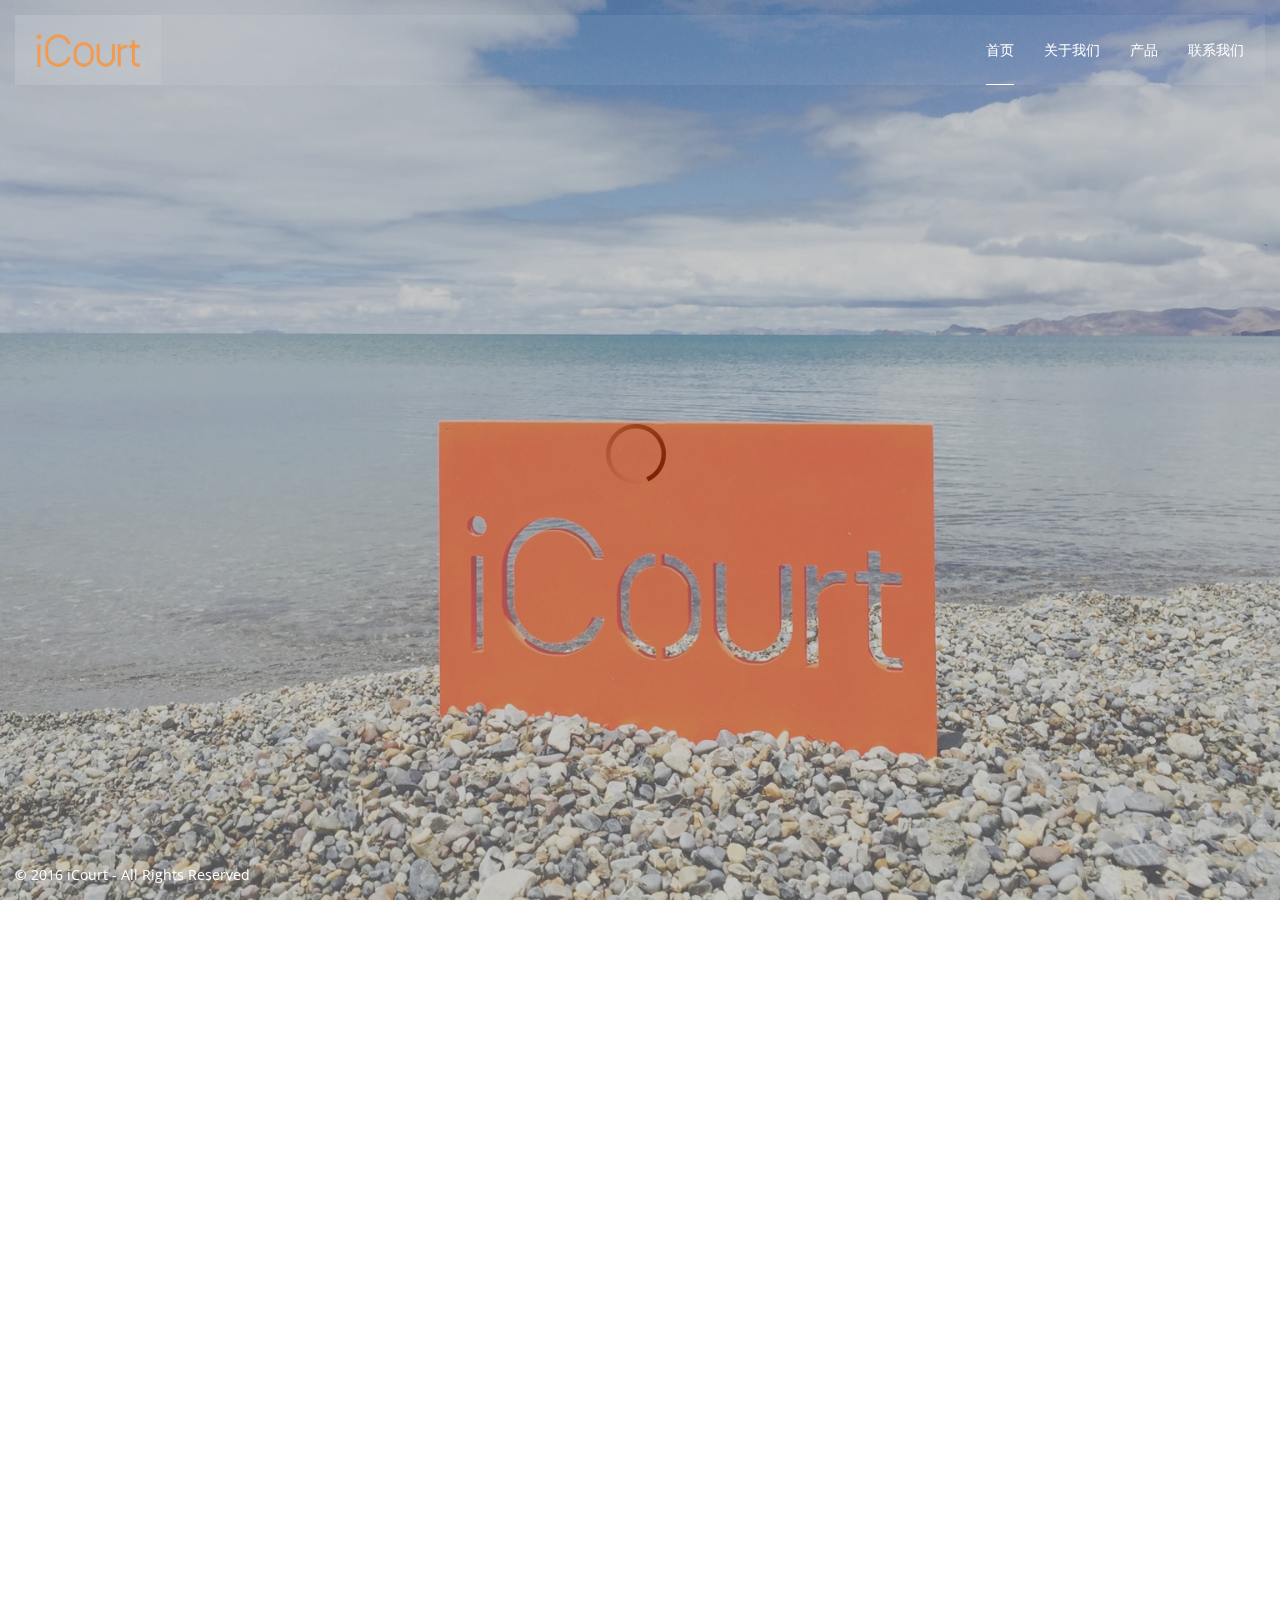
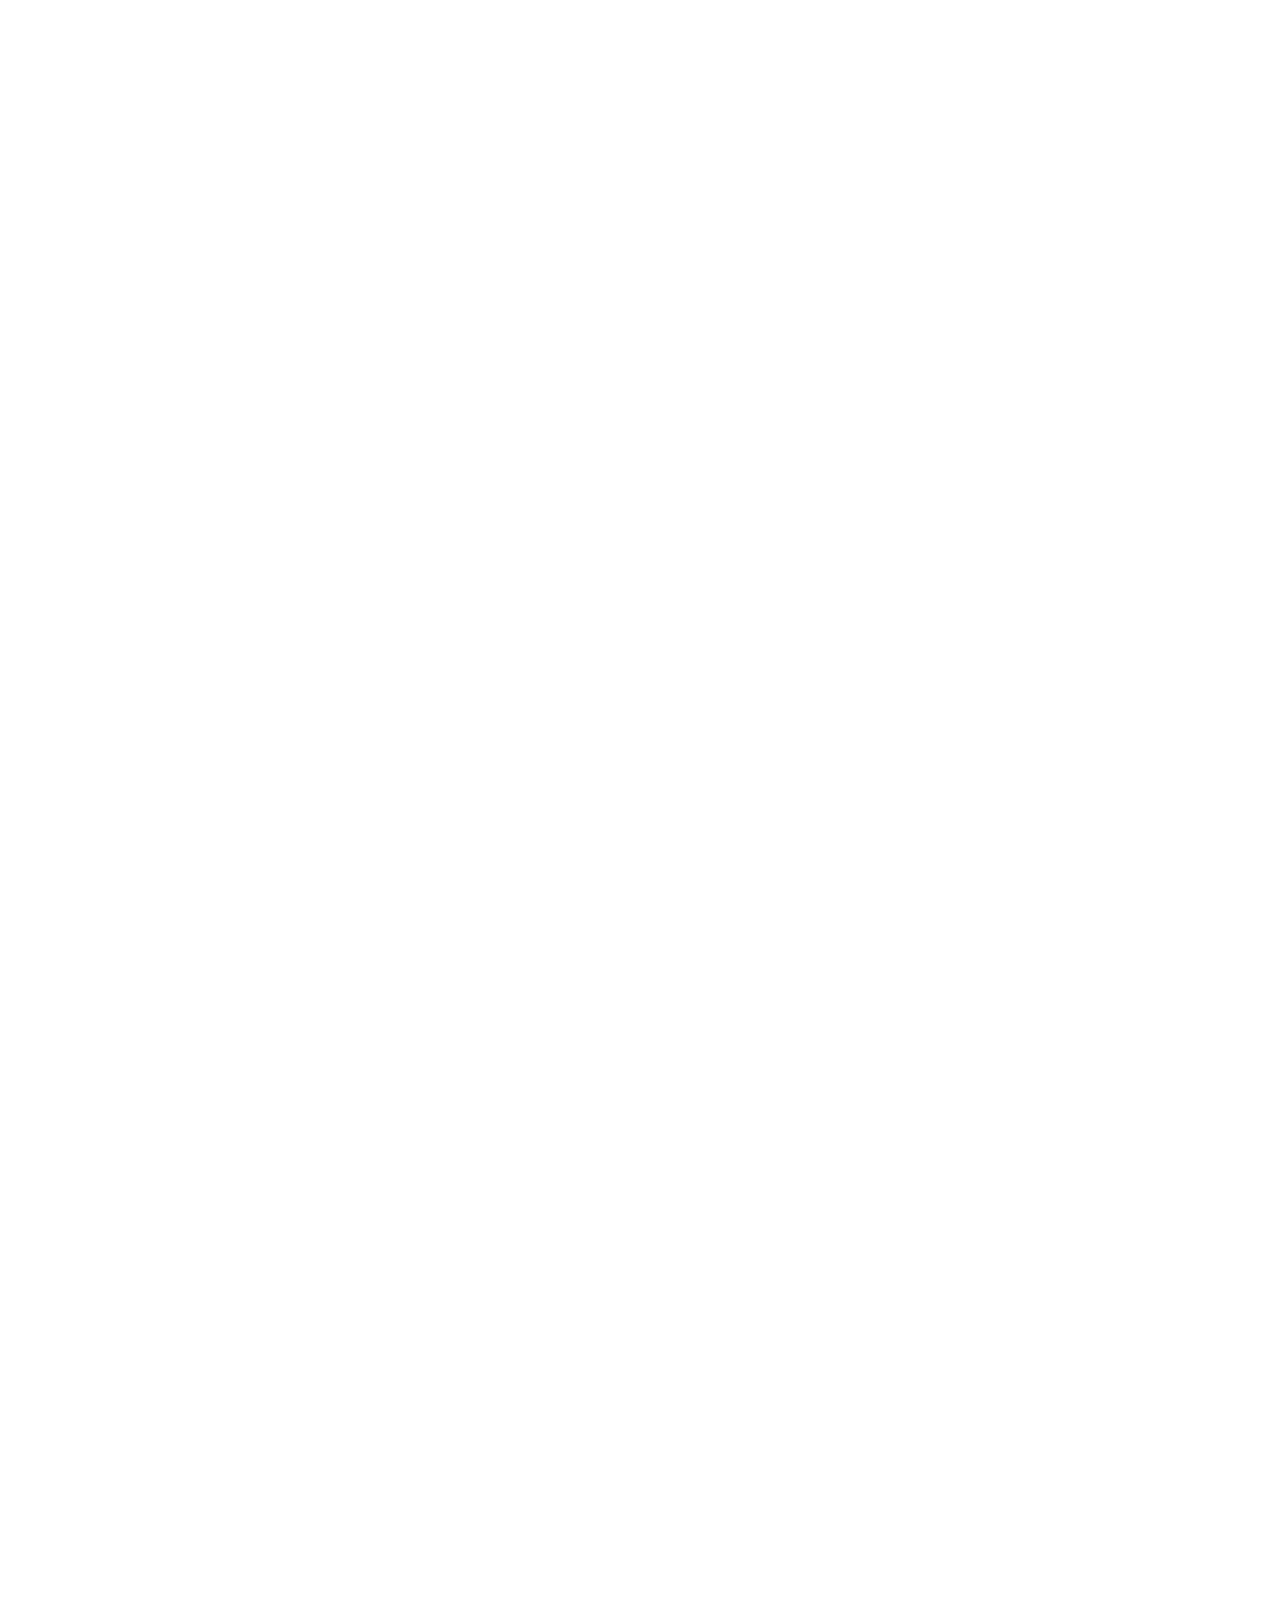
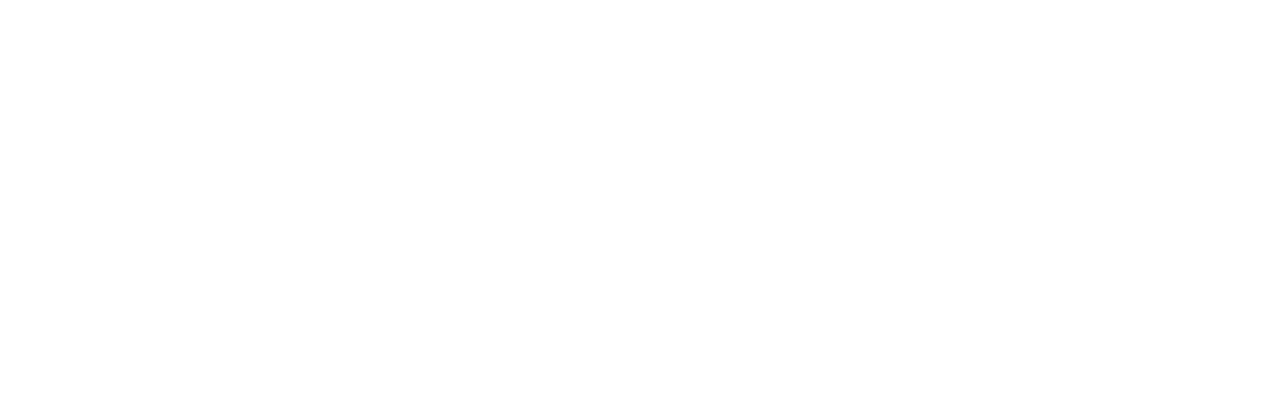
==== commit d7ae5920: "fix the typo" ====
--- a/index.html
+++ b/index.html
@@ -203,7 +203,7 @@
 													<!--	<i class="ion-ios-book-outline"></i>  -->
 													<img src="Resource/icourter.svg" alt="icourter">
 													</div>
-													<h3>iCouter</h3>
+													<h3>iCourter</h3>
 													<div class="divider divider-center divider-dark"><span></span></div>
 													<p class="text-center">成为 iCourter，需要在两年时间内完成 12 门实务能力课程的体系化学习，包括法律人的核心业务能力、市场开拓能力和法律新技术能力。</p>
 												</div>
@@ -267,7 +267,7 @@
 															<h3 class="section-title text-center nomargin">联系我们</h3>
 															<div class="divider divider-center divider-dark"><span></span></div>
 															<p class="text-left marginbottom-20">地址：北京市朝阳区建国路58号晋商博物馆4A 座</p>
-															<p class="text-left marginbottom-20">Email：<a href="mailto:icourt@icout.cc">icourt@icout.cc</a> </p>
+															<p class="text-left marginbottom-20">Email：<a href="mailto:icourt@icourt.cc">icourt@icourt.cc</a> </p>
 															<p class="text-left marginbottom-20"> 微信：nuonuoduo6</p>
 
 
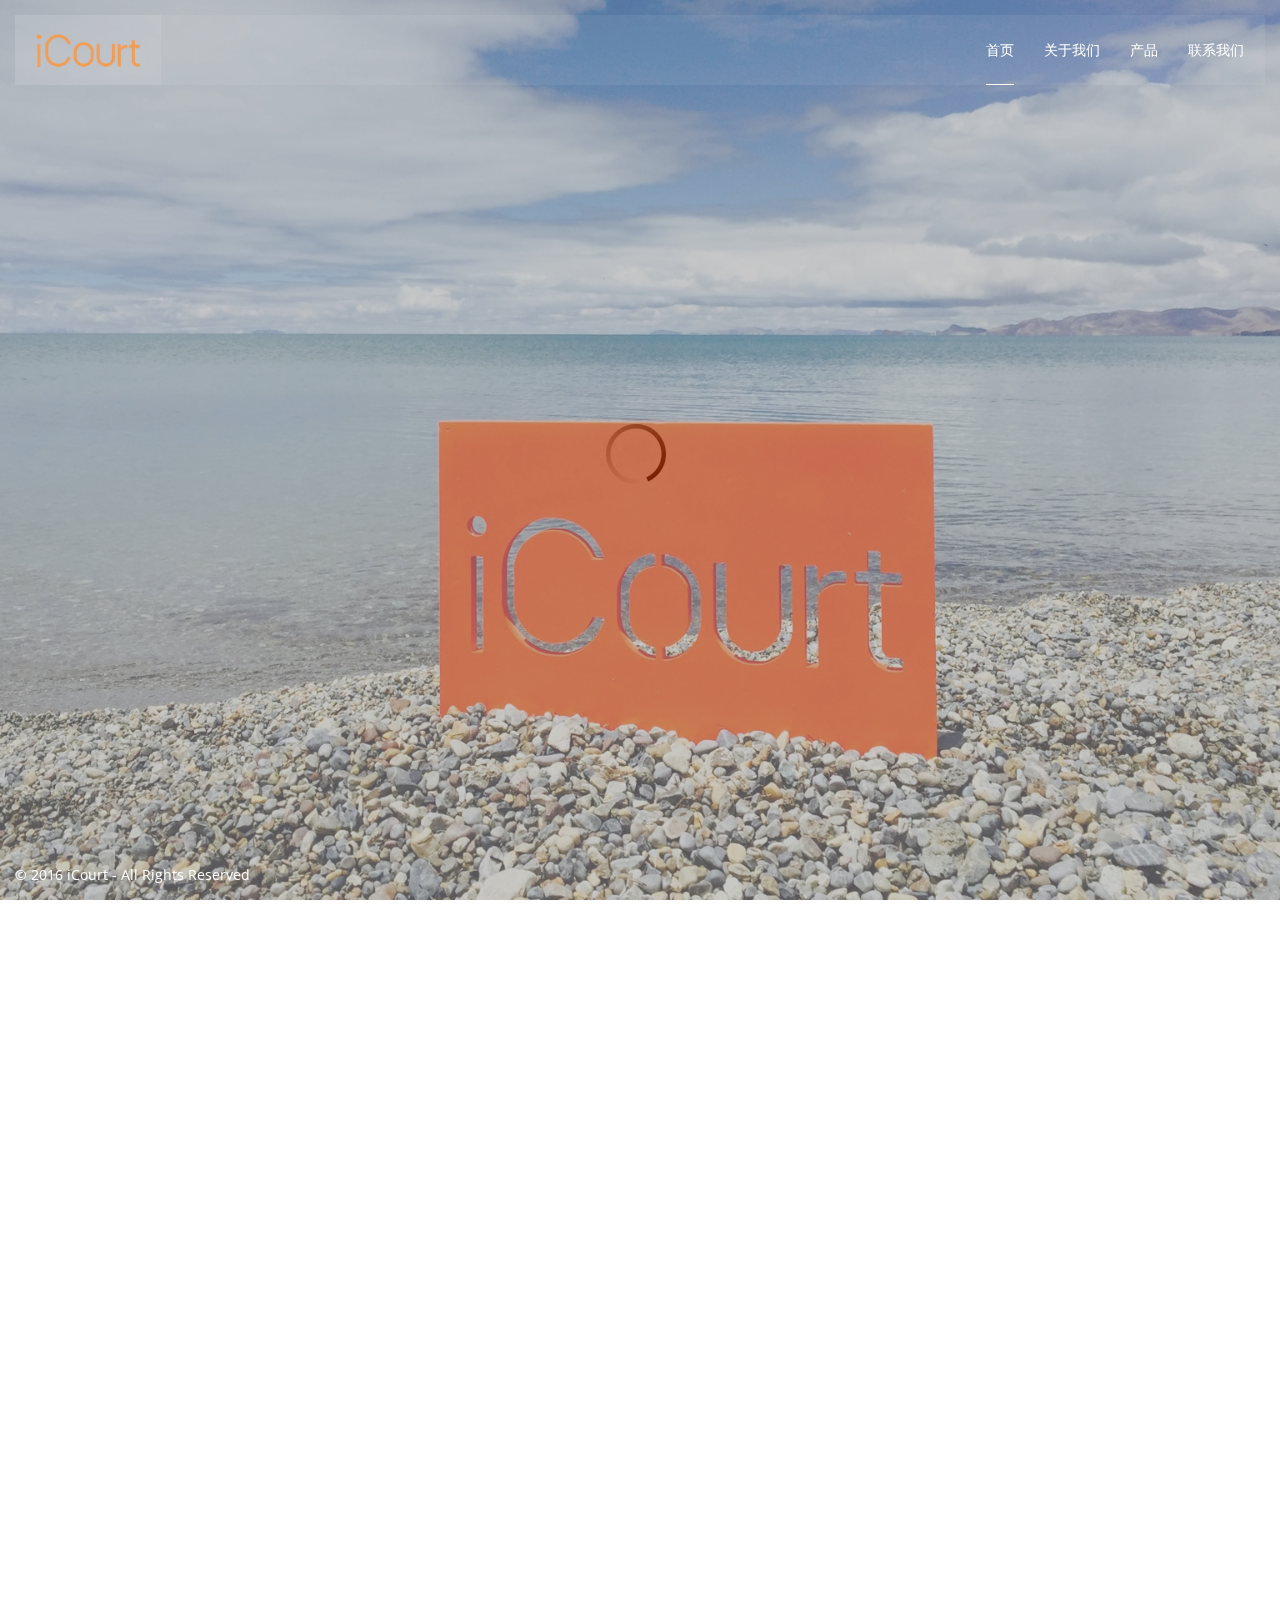
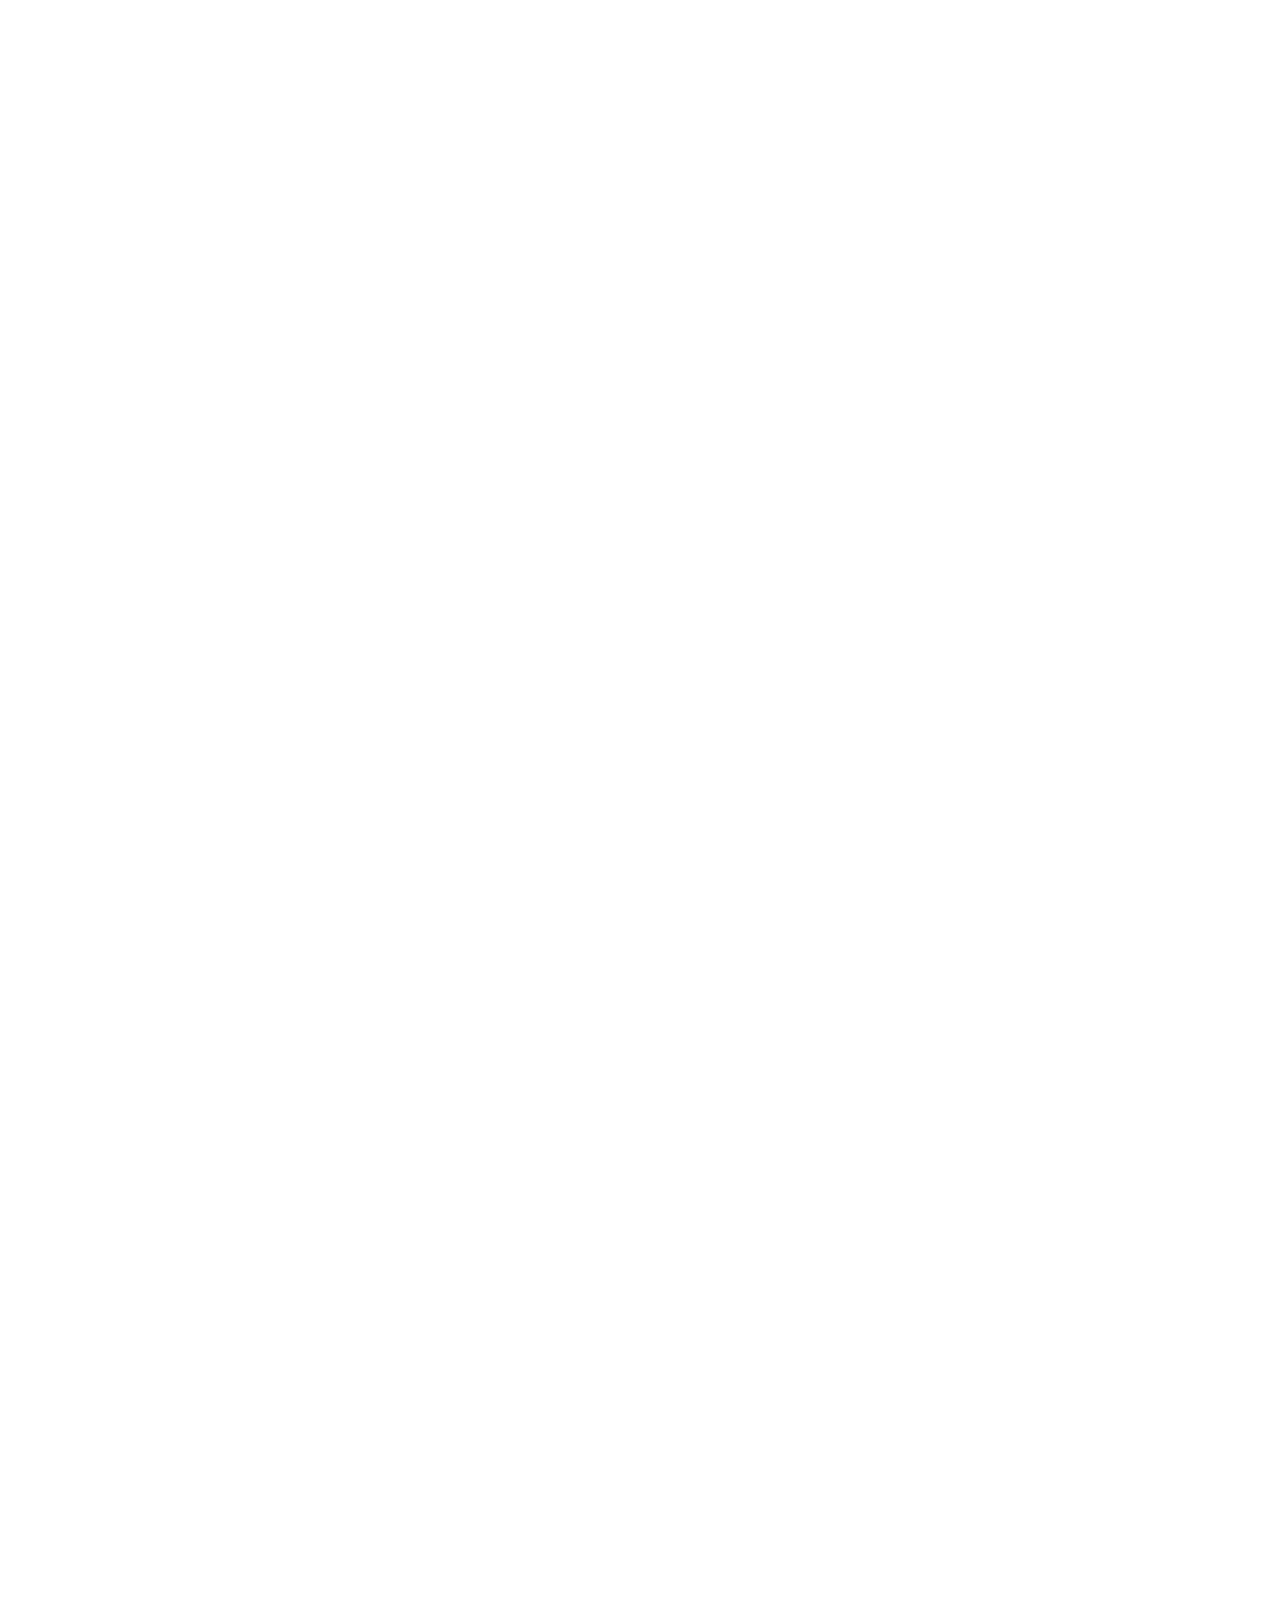
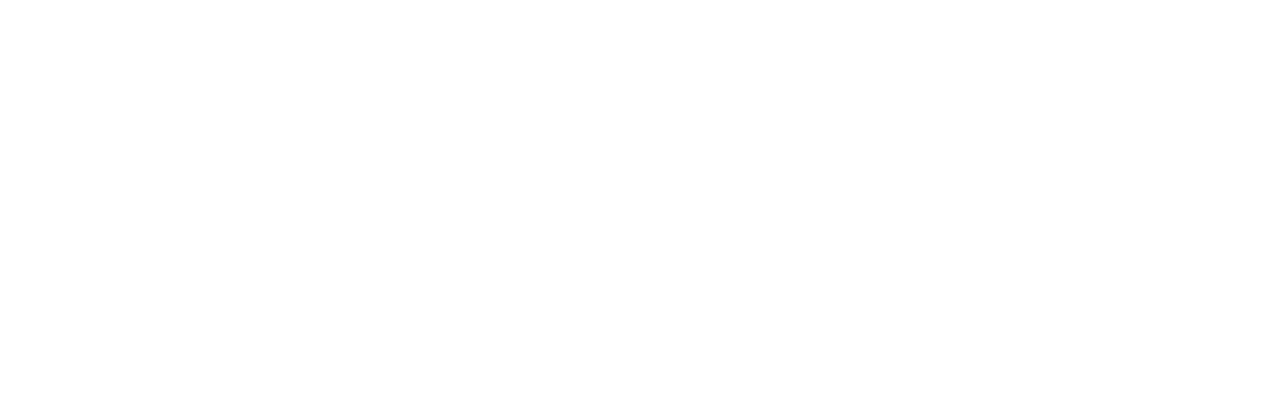
==== commit 77be7642: "text-left" ====
--- a/index.html
+++ b/index.html
@@ -192,7 +192,7 @@
 										<div class="text-center paddingbottom-50 animated" data-animation="fadeInDown">
 											<h3 class="section-title nomargin">我们的产品</h3>
 											<div class="divider divider-center divider-dark"><span></span></div>
-											<p class="lead text-center">来到 iCourt 法学院，您不必独自前行，我们将陪伴您执业升级的每一步。</p>
+											<p class="lead text-left">来到 iCourt 法学院，您不必独自前行，我们将陪伴您执业升级的每一步。</p>
 										</div>							
 										<div class="row text-center">
 											
@@ -205,7 +205,7 @@
 													</div>
 													<h3>iCourter</h3>
 													<div class="divider divider-center divider-dark"><span></span></div>
-													<p class="text-center">成为 iCourter，需要在两年时间内完成 12 门实务能力课程的体系化学习，包括法律人的核心业务能力、市场开拓能力和法律新技术能力。</p>
+													<p class="text-left">成为 iCourter，需要在两年时间内完成 12 门实务能力课程的体系化学习，包括法律人的核心业务能力、市场开拓能力和法律新技术能力。</p>
 												</div>
 											</div>
 											
@@ -216,7 +216,7 @@
 													</div>
 													<h3>团队宝</h3>
 													<div class="divider divider-center divider-dark"><span></span></div>
-													<p class="text-center">iCourt 团队宝是一个打造律界强大团队的限量版定制性服务计划。针对团队宝用户的业务、地域、发展阶段、人员构成等特点，制定团队学习、团队建设、发展定位、品牌宣传、招聘薪酬的实施方案。单枪匹马闯世界的时代已然结束，团队才是引以为傲的资本。</p>
+													<p class="text-left">iCourt 团队宝是一个打造律界强大团队的限量版定制性服务计划。针对团队宝用户的业务、地域、发展阶段、人员构成等特点，制定团队学习、团队建设、发展定位、品牌宣传、招聘薪酬的实施方案。单枪匹马闯世界的时代已然结束，团队才是引以为傲的资本。</p>
 												</div>
 											</div>
 											
@@ -227,7 +227,7 @@
 													</div>
 													<h3>美国行</h3>
 													<div class="divider divider-center divider-dark"><span></span></div>
-													<p class="text-center">iCourt 美国行是为中国律师打造的短期赴美交流项目。我们组织中国法律精英在 14 天中遍访纽约、华盛顿、旧金山、洛杉矶的顶级律所、各级法院和常青藤学府，学习探讨法律行业趋势、律所战略文化管理薪酬。让异域的启迪，成为事业再出发的新鲜源泉，展开属于法律人的求索之旅。</p>
+													<p class="text-left">iCourt 美国行是为中国律师打造的短期赴美交流项目。我们组织中国法律精英在 14 天中遍访纽约、华盛顿、旧金山、洛杉矶的顶级律所、各级法院和常青藤学府，学习探讨法律行业趋势、律所战略文化管理薪酬。让异域的启迪，成为事业再出发的新鲜源泉，展开属于法律人的求索之旅。</p>
 												</div>
 											</div>
 	
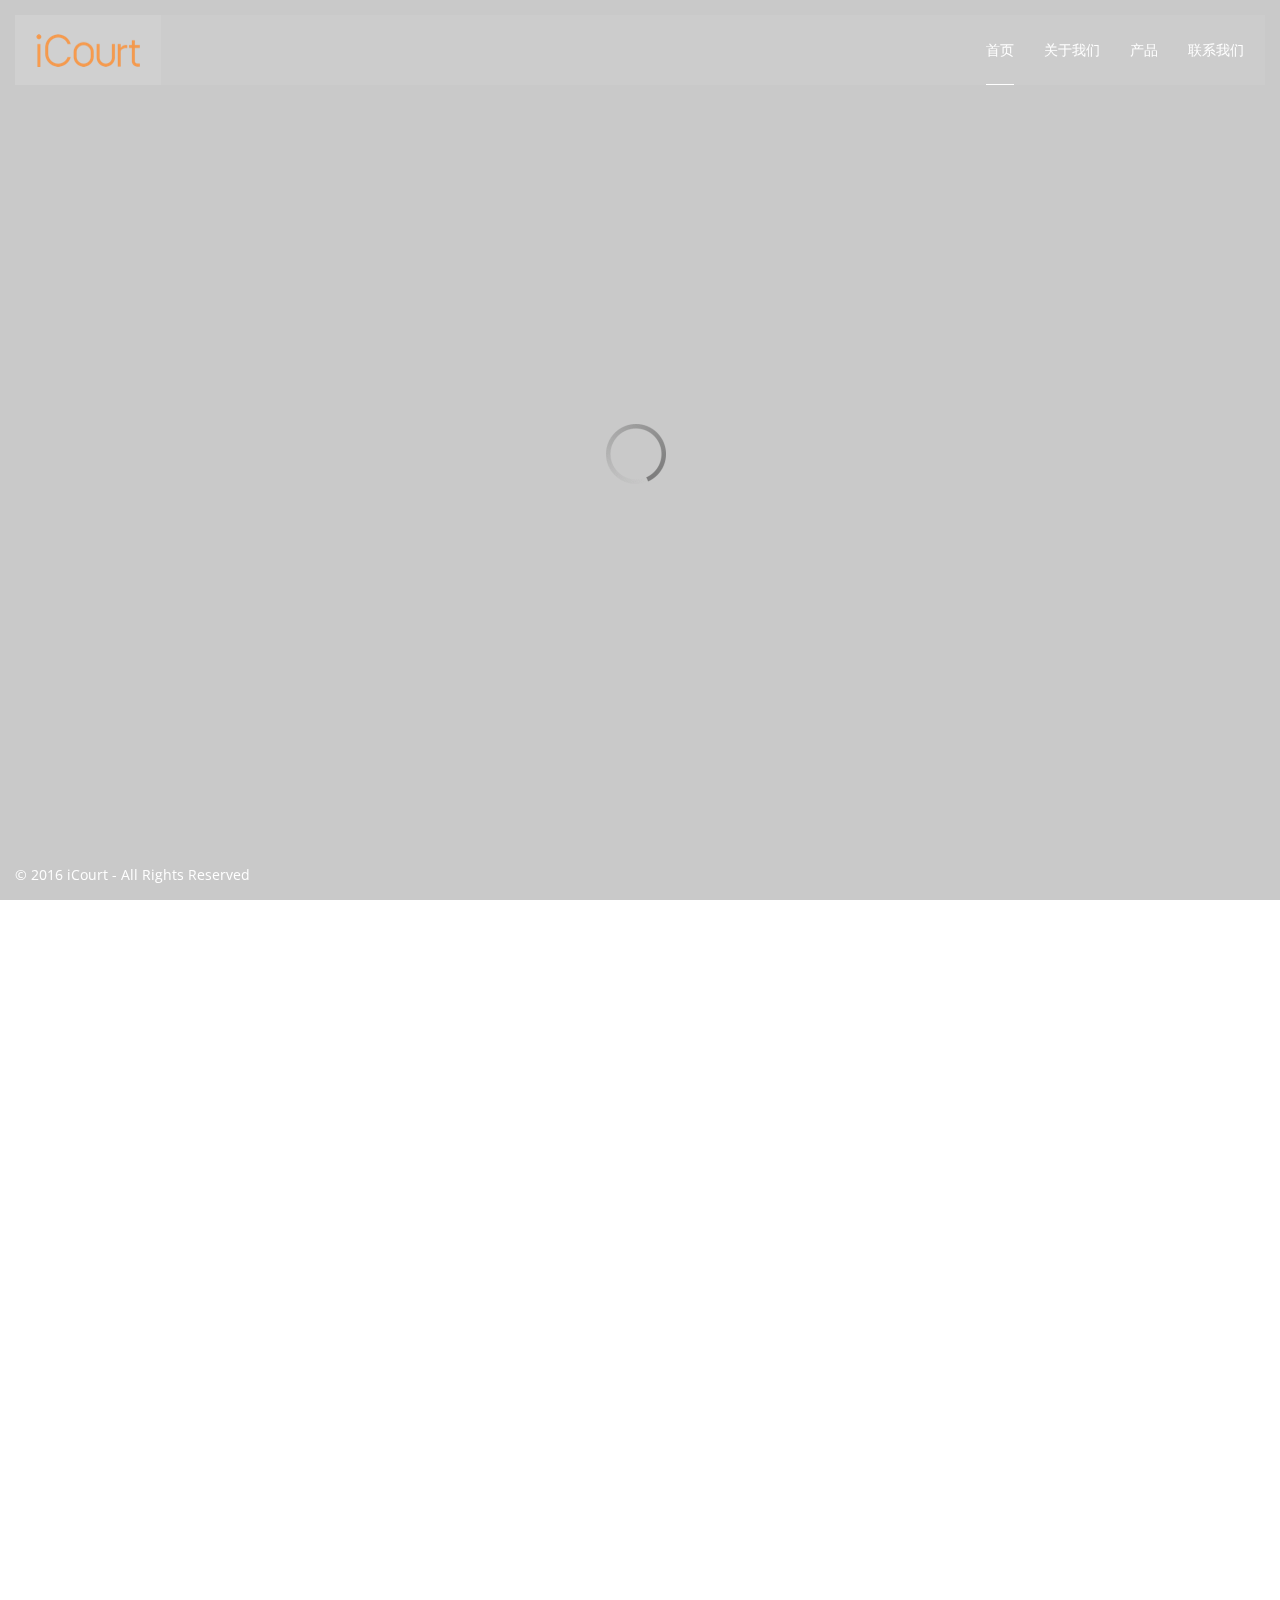
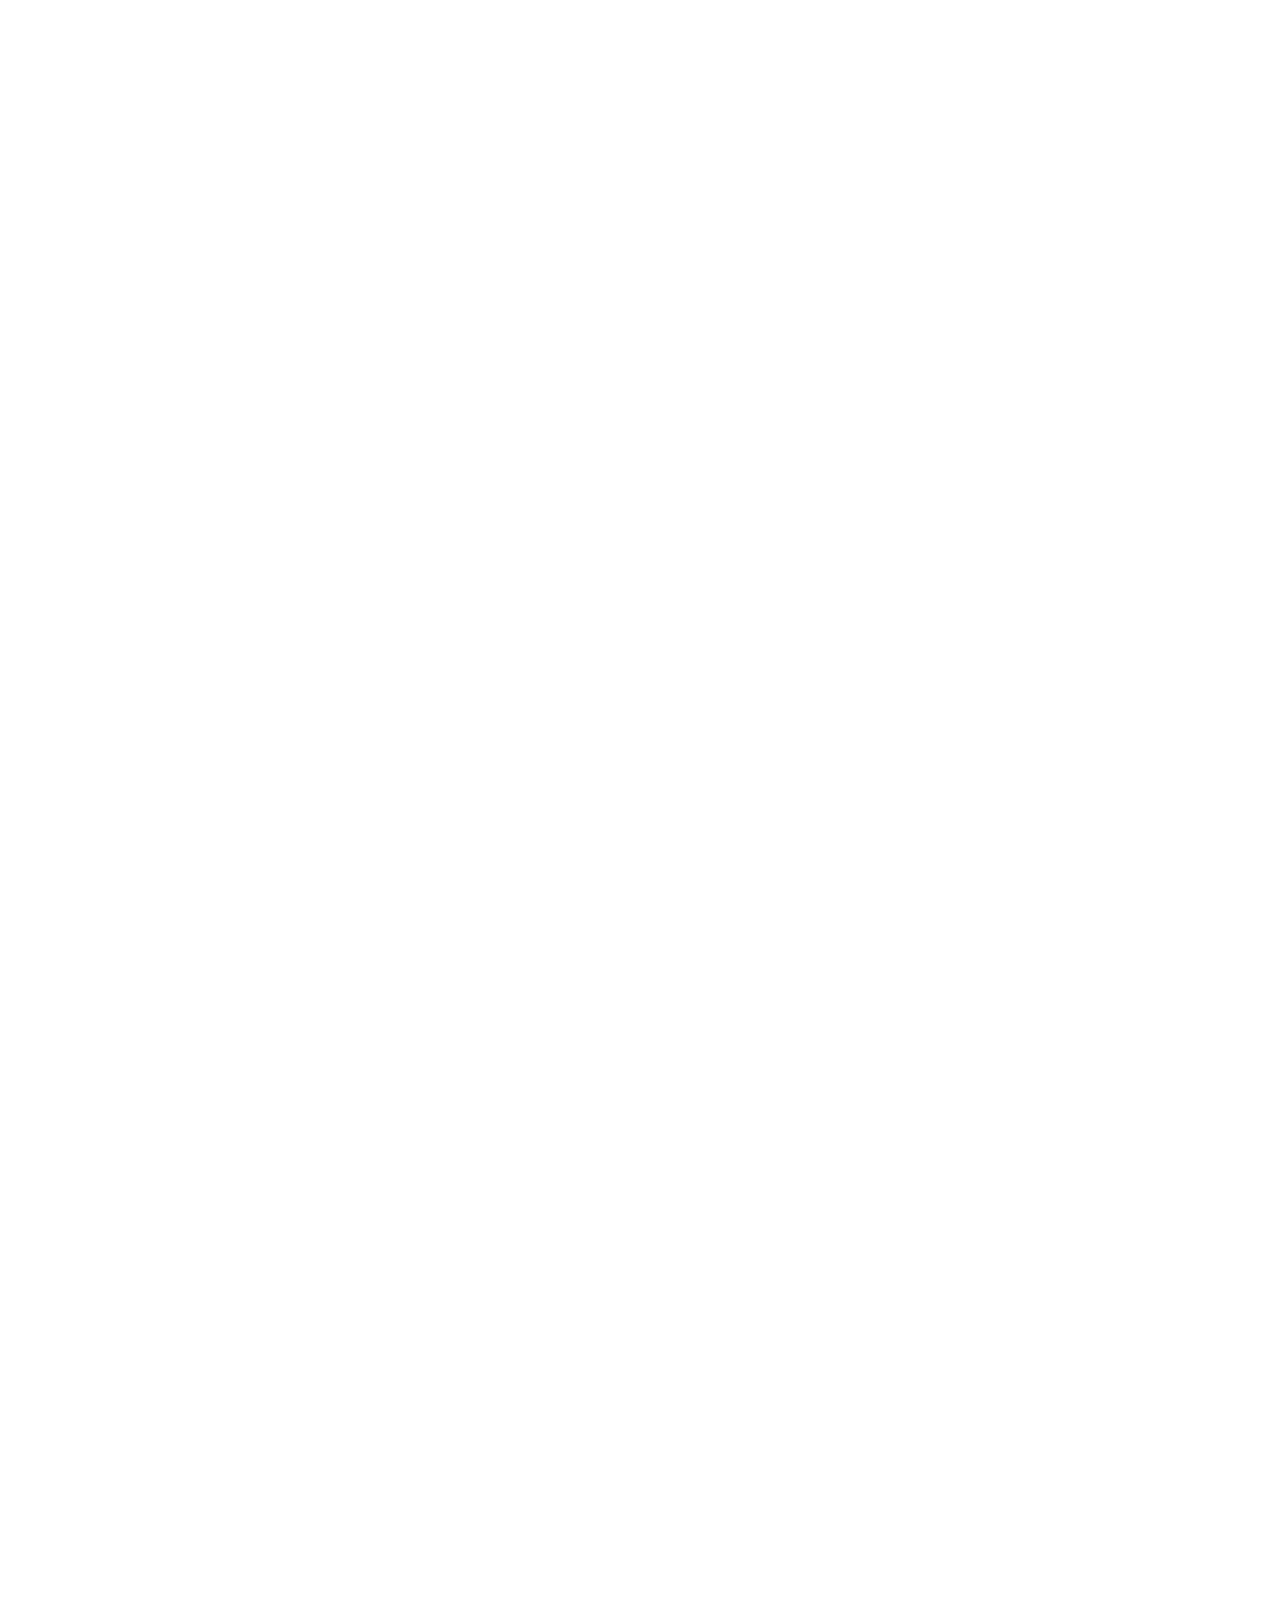
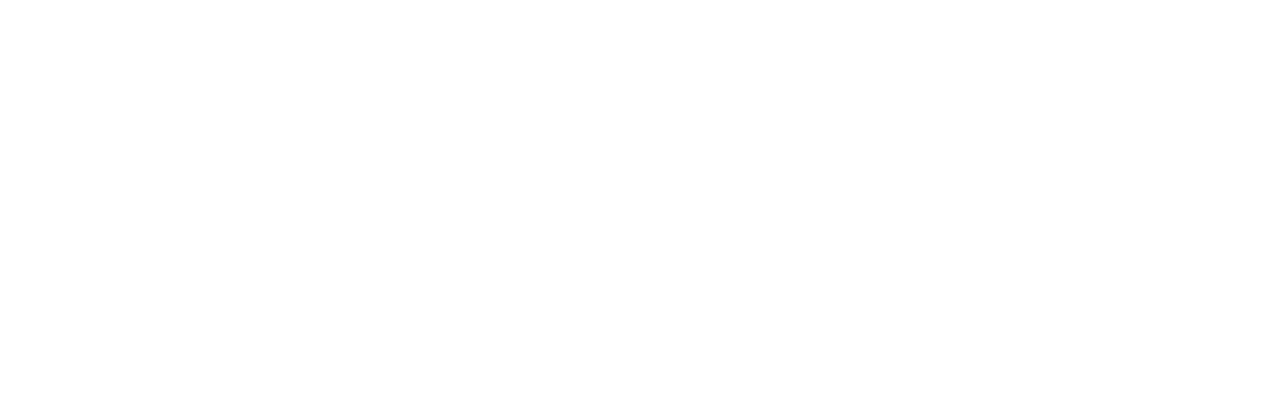
==== commit a19b5659: "add images to OSS" ====
--- a/index.html
+++ b/index.html
@@ -133,7 +133,7 @@
 						</div>
 						<div class="overlay">
 							<div class="overlay-color background-dark opacity-30"></div>
-							<div class="overlay-image cover-background" style="background-image: url(Resource/bg.jpg);"></div>
+							<div class="overlay-image cover-background" style="background-image: url('http://o6i6izbnl.bkt.clouddn.com/bg.jpg');"></div>
 						</div>
 					</section>
 				</div>
@@ -172,7 +172,7 @@
 									<div class="col-md-6 equal-col fullscreen-element mobile-hidden animated" data-animation="fadeInRightBig">										
 										<!-- Overlay -->
 										<div class="overlay">
-											<div class="overlay-image cover-background" style="background-image: url('Resource/about_us.jpg');"></div>
+											<div class="overlay-image cover-background" style="background-image: url('http://o6i6izbnl.bkt.clouddn.com/about_us.JPG');"></div>
 										</div>
 									</div>
 									
@@ -192,7 +192,7 @@
 										<div class="text-center paddingbottom-50 animated" data-animation="fadeInDown">
 											<h3 class="section-title nomargin">我们的产品</h3>
 											<div class="divider divider-center divider-dark"><span></span></div>
-											<p class="lead text-left">来到 iCourt 法学院，您不必独自前行，我们将陪伴您执业升级的每一步。</p>
+											<p class="lead text-center">来到 iCourt 法学院，您不必独自前行，我们将陪伴您执业升级的每一步。</p>
 										</div>							
 										<div class="row text-center">
 											
@@ -240,7 +240,7 @@
 							</div>
 						</div>
 						<div class="overlay">
-							<div class="overlay-image cover-background" style="background-image: url('Resource/services.jpg');"></div>
+							<div class="overlay-image cover-background" style="background-image: url('http://o6i6izbnl.bkt.clouddn.com/services.jpg');"></div>
 						</div>
 					</section>
 				</div>				
@@ -254,7 +254,7 @@
 									<div class="col-md-6 equal-col fullscreen-element mobile-hidden animated" data-animation="fadeInRightBig">										
 										<!-- Overlay -->
 										<div class="overlay">
-											<div class="overlay-image cover-background" style="background-image: url('Resource/about_us.jpg');"></div>
+											<div class="overlay-image cover-background" style="background-image: url('http://o6i6izbnl.bkt.clouddn.com/contact_us.JPG');"></div>
 										</div>
 									</div>
 									<div class="col-md-6 equal-col animated" data-animation="fadeInRightBig">
